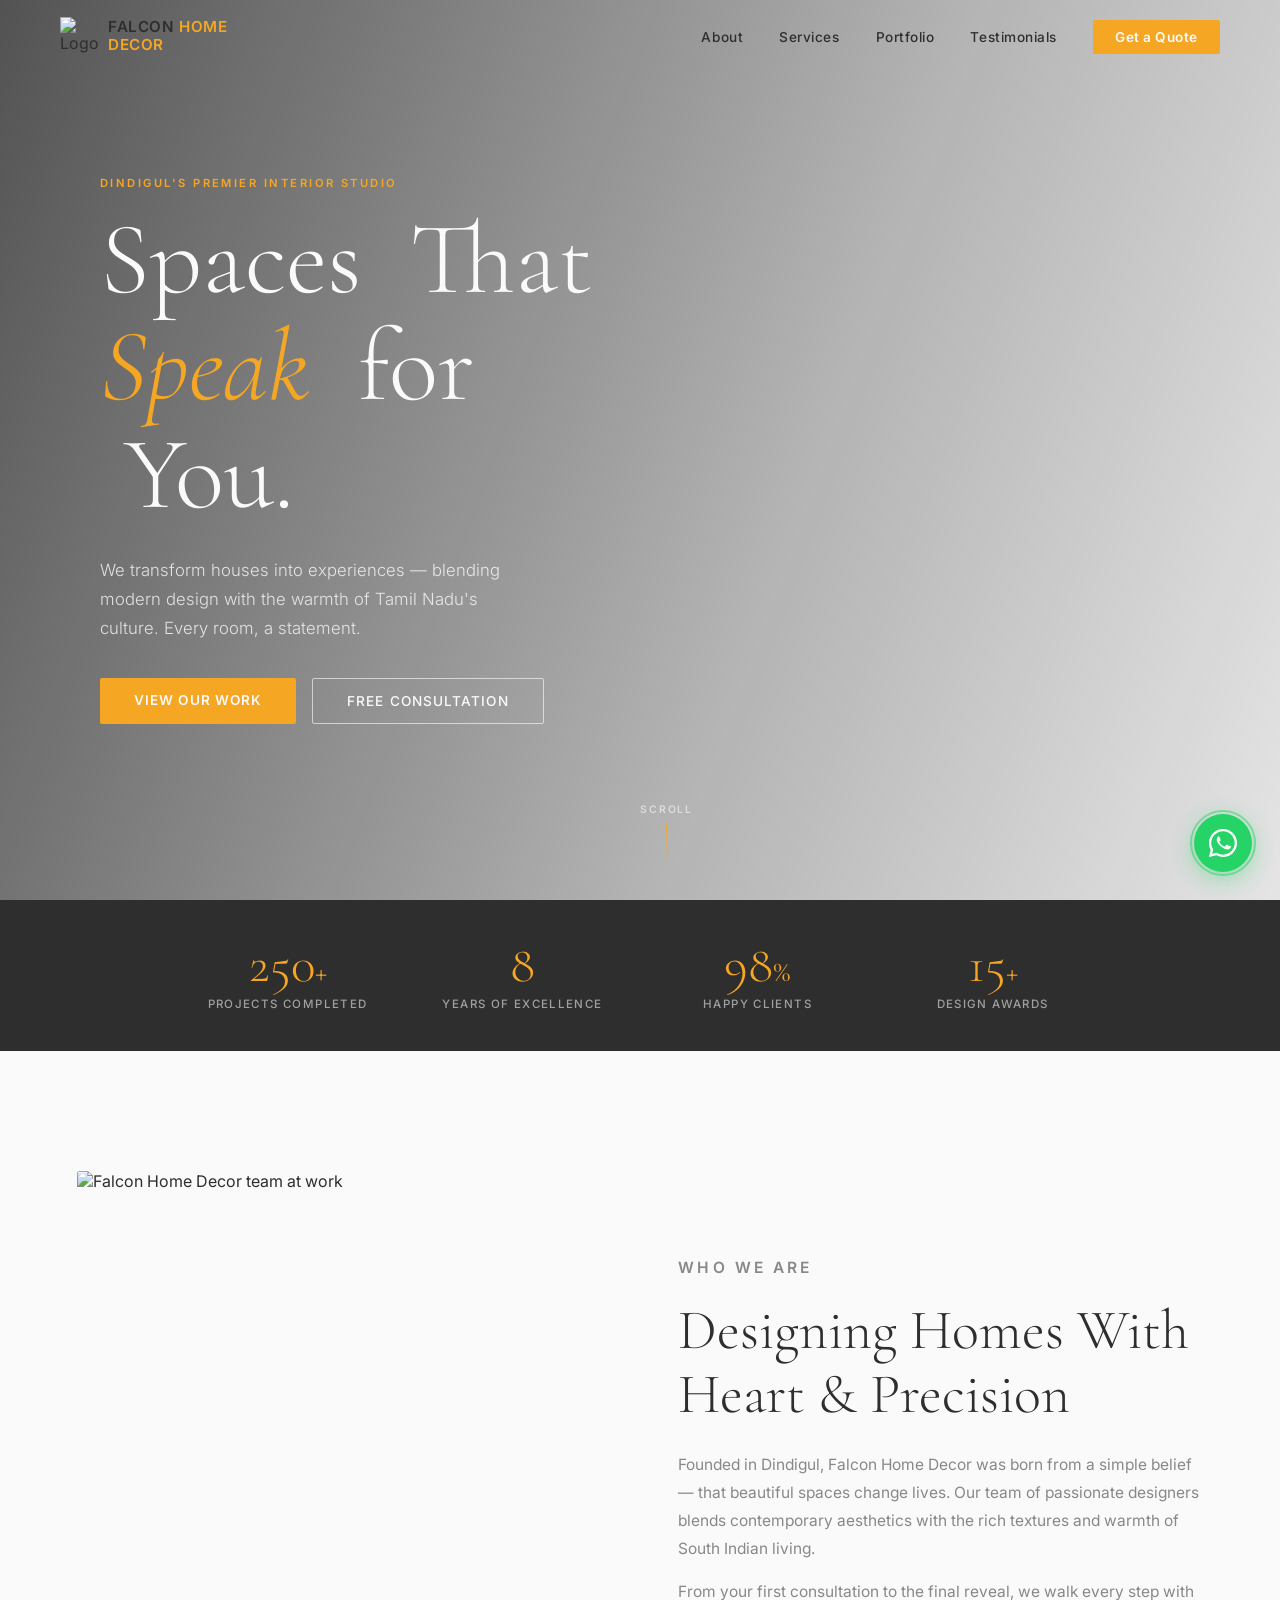
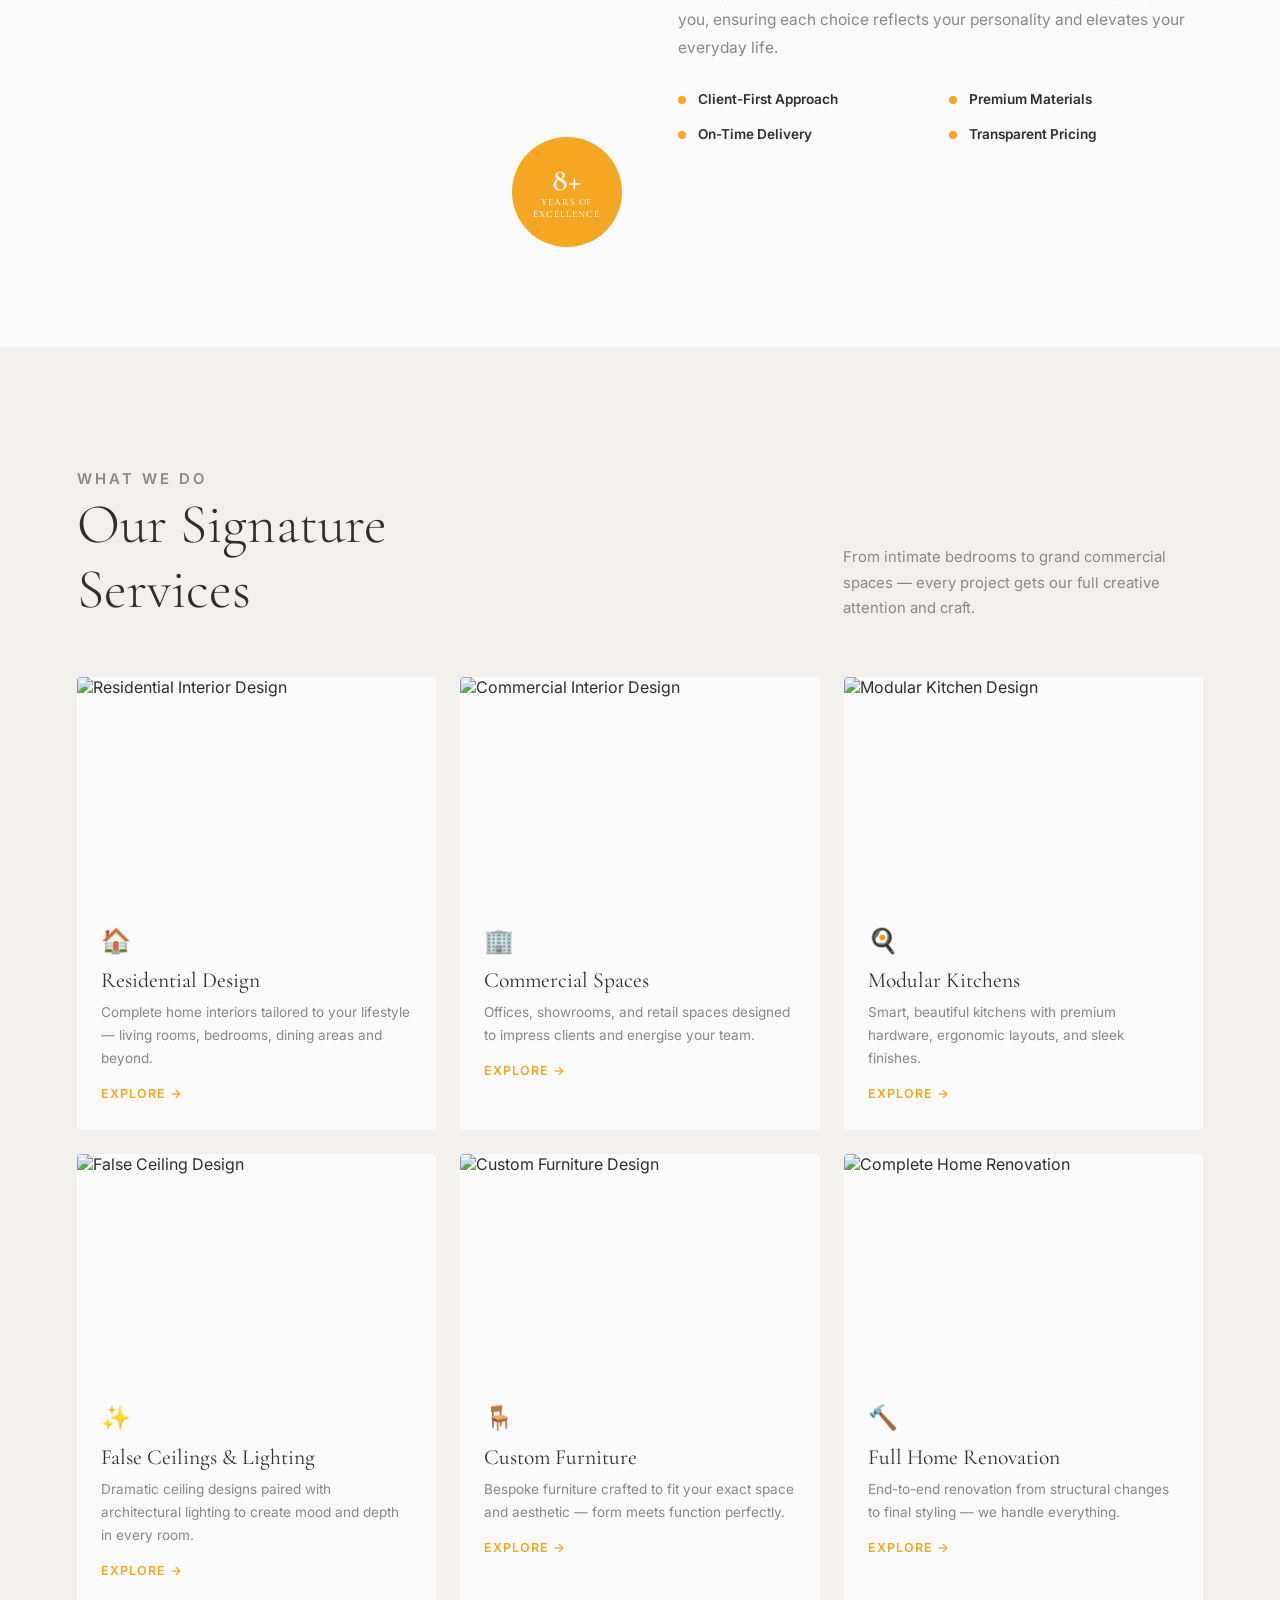
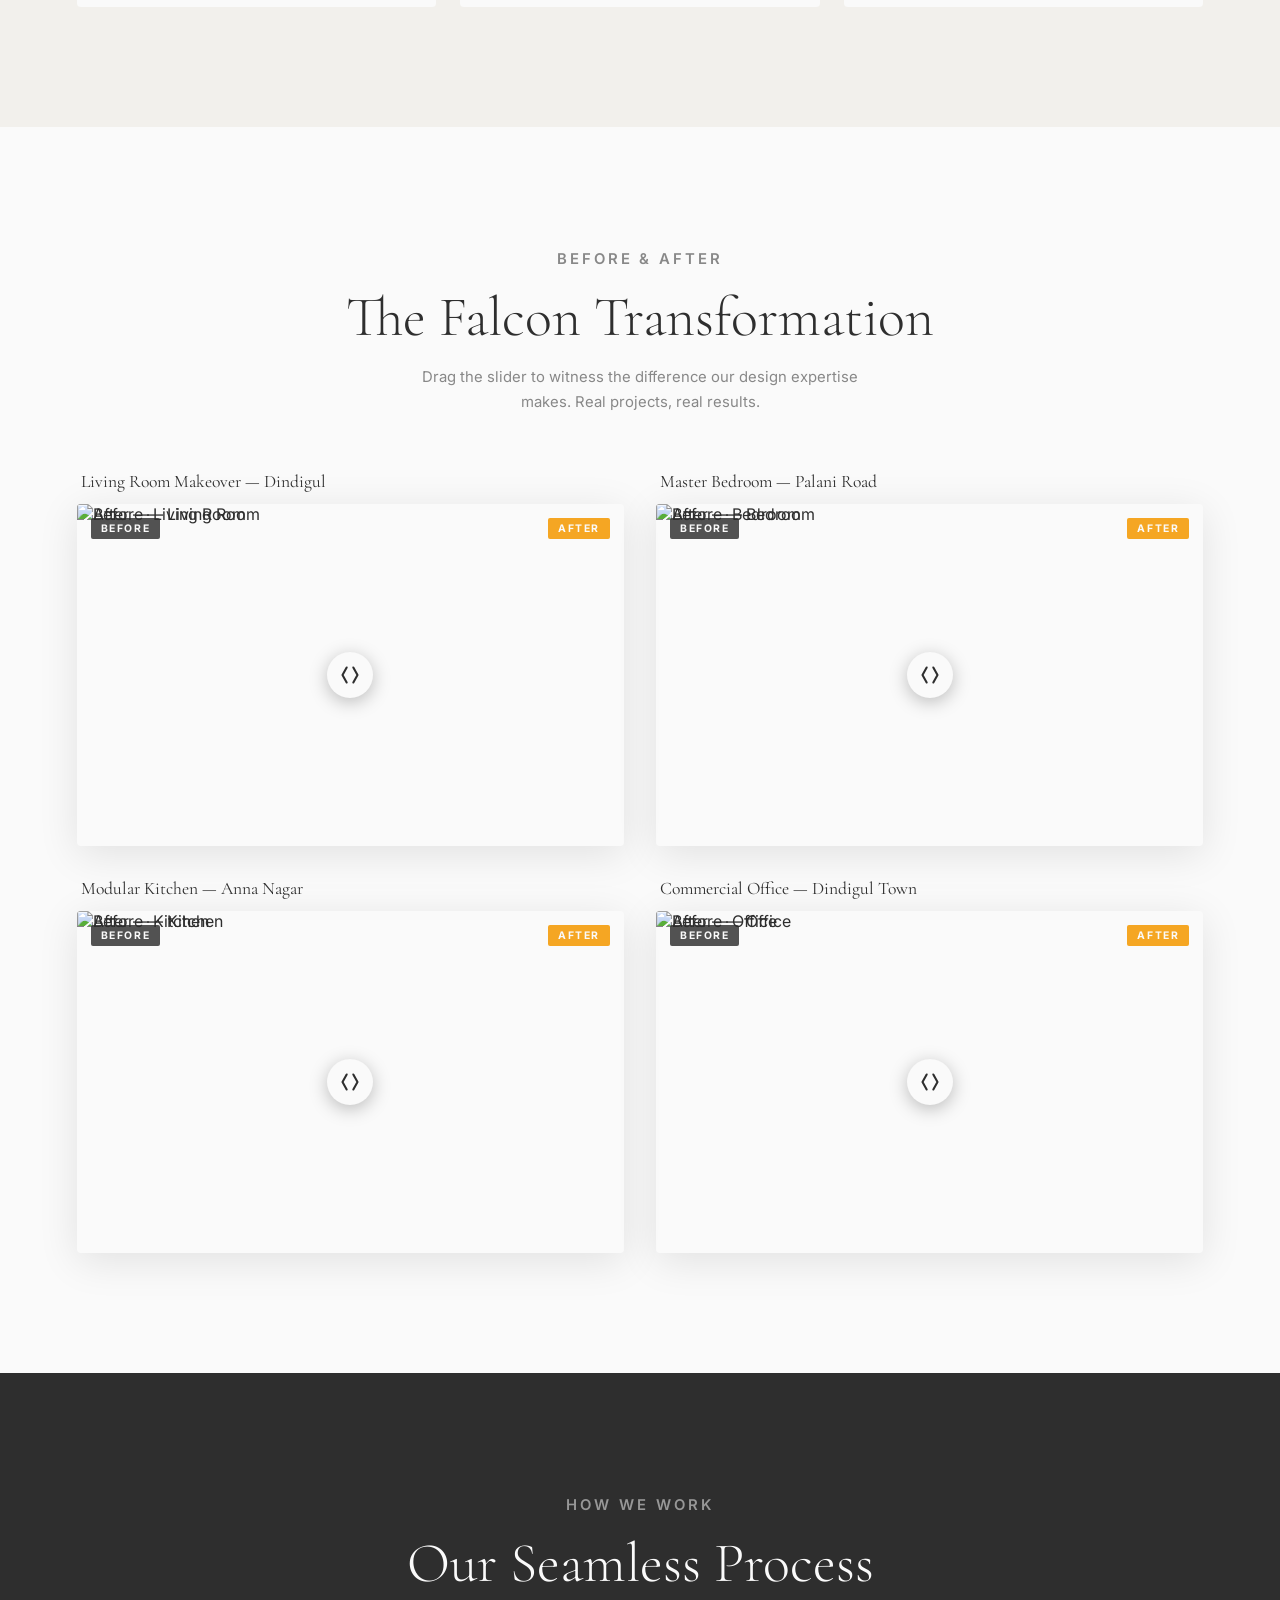
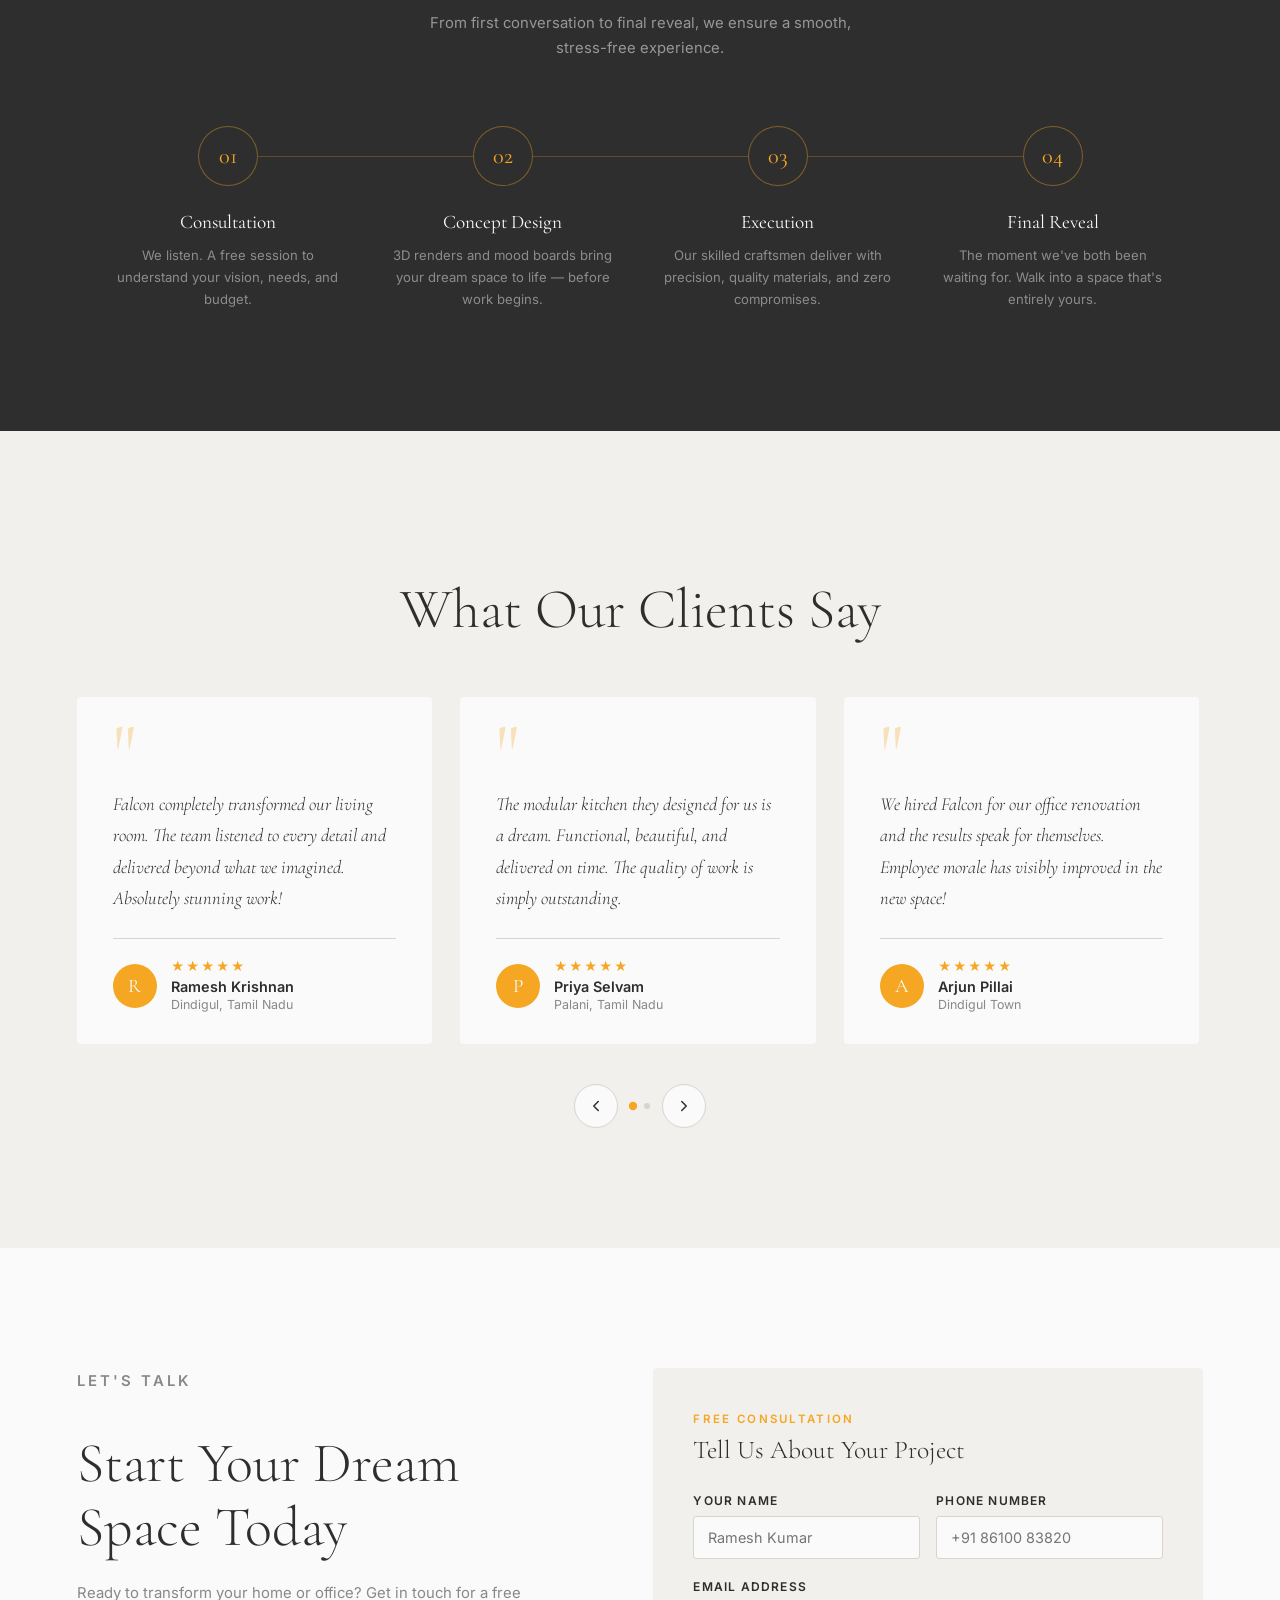
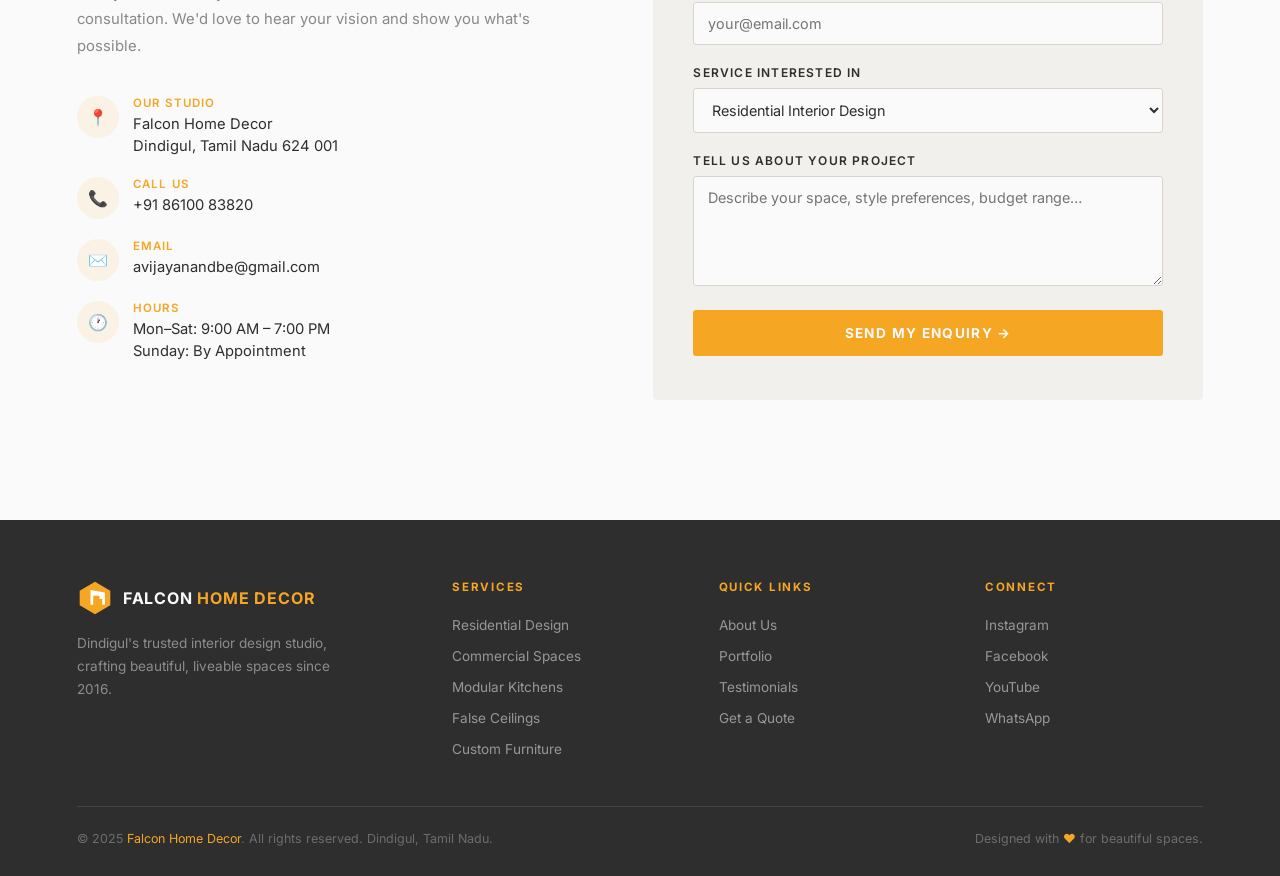
==== website/index.html @ 6881fc0a "Create index.html" ====
<!DOCTYPE html>
<html lang="en">
<head>
  <meta charset="UTF-8" />
  <meta name="viewport" content="width=device-width, initial-scale=1.0" />
  <title>Falcon Home Decor — Interior Design, Dindigul</title>
  <meta name="description" content="Falcon Home Decor — Premium modern interior design firm in Dindigul, Tamil Nadu. Residential, commercial, modular kitchens and more." />
  <link rel="preconnect" href="https://fonts.googleapis.com" />
  <link rel="preconnect" href="https://fonts.gstatic.com" crossorigin />
  <link href="https://fonts.googleapis.com/css2?family=Cormorant+Garamond:ital,wght@0,300;0,400;0,600;1,300;1,400&family=Inter:wght@300;400;500;600&display=swap" rel="stylesheet" />
  <style>
    /* ── Reset & Base ── */
    *, *::before, *::after { box-sizing: border-box; margin: 0; padding: 0; }
    :root {
      --charcoal: #2E2E2E;
      --orange: #F5A623;
      --orange-dark: #d48c10;
      --white: #FAFAFA;
      --grey-light: #F2F0EC;
      --grey-mid: #888888;
      --grey-border: #D8D4CE;
      --section-pad: clamp(60px, 10vw, 120px);
    }
    html { scroll-behavior: smooth; }
    body {
      font-family: 'Inter', sans-serif;
      background: var(--white);
      color: var(--charcoal);
      overflow-x: hidden;
    }
    img { display: block; max-width: 100%; }
    a { text-decoration: none; color: inherit; }
    button { cursor: pointer; border: none; background: none; font-family: inherit; }

    /* ── Scroll Animations ── */
    .reveal {
      opacity: 0;
      transform: translateY(36px);
      transition: opacity 0.75s ease, transform 0.75s ease;
    }
    .reveal.visible {
      opacity: 1;
      transform: none;
    }
    .reveal-left {
      opacity: 0;
      transform: translateX(-40px);
      transition: opacity 0.8s ease, transform 0.8s ease;
    }
    .reveal-left.visible { opacity: 1; transform: none; }
    .reveal-right {
      opacity: 0;
      transform: translateX(40px);
      transition: opacity 0.8s ease, transform 0.8s ease;
    }
    .reveal-right.visible { opacity: 1; transform: none; }
    .delay-1 { transition-delay: 0.1s; }
    .delay-2 { transition-delay: 0.2s; }
    .delay-3 { transition-delay: 0.3s; }
    .delay-4 { transition-delay: 0.4s; }
    .delay-5 { transition-delay: 0.5s; }

    /* ── Typography ── */
    .display {
      font-family: 'Cormorant Garamond', serif;
      font-weight: 300;
      line-height: 1.1;
      letter-spacing: -0.02em;
    }
    .eyebrow {
      font-family: 'Inter', sans-serif;
      font-size: 0.72rem;
      font-weight: 600;
      letter-spacing: 0.2em;
      text-transform: uppercase;
      color: var(--orange);
    }
    .section-title {
      font-family: 'Cormorant Garamond', serif;
      font-size: clamp(2rem, 5vw, 3.5rem);
      font-weight: 300;
      line-height: 1.15;
      color: var(--charcoal);
    }

    /* ── NAV ── */
    nav {
      position: fixed;
      top: 0; left: 0; right: 0;
      z-index: 1000;
      padding: 0 clamp(20px, 5vw, 60px);
      height: 72px;
      display: flex;
      align-items: center;
      justify-content: space-between;
      transition: background 0.4s ease, box-shadow 0.4s ease;
    }
    nav.scrolled {
      background: rgba(250, 250, 250, 0.97);
      box-shadow: 0 1px 0 var(--grey-border);
      backdrop-filter: blur(10px);
    }
    .nav-logo {
      display: flex;
      align-items: center;
      gap: 10px;
    }
    .nav-logo-icon {
      width: 38px;
      height: 38px;
    }
    .nav-logo-text {
      font-family: 'Inter', sans-serif;
      font-weight: 600;
      font-size: 0.95rem;
      letter-spacing: 0.04em;
      line-height: 1.2;
    }
    .nav-logo-text span { color: var(--orange); }
    .nav-links {
      display: flex;
      align-items: center;
      gap: 36px;
      list-style: none;
    }
    .nav-links a {
      font-size: 0.85rem;
      font-weight: 500;
      letter-spacing: 0.04em;
      color: var(--charcoal);
      transition: color 0.2s;
    }
    .nav-links a:hover { color: var(--orange); }
    .nav-cta {
      background: var(--orange);
      color: var(--white) !important;
      padding: 9px 22px;
      border-radius: 2px;
      font-weight: 600 !important;
      transition: background 0.2s !important;
    }
    .nav-cta:hover { background: var(--orange-dark) !important; color: var(--white) !important; }

    /* Hamburger */
    .hamburger {
      display: none;
      flex-direction: column;
      gap: 5px;
      padding: 6px;
    }
    .hamburger span {
      display: block;
      width: 24px;
      height: 2px;
      background: var(--charcoal);
      transition: all 0.3s;
      border-radius: 2px;
    }
    .mobile-menu {
      display: none;
      position: fixed;
      top: 72px; left: 0; right: 0;
      background: var(--white);
      padding: 20px clamp(20px, 5vw, 60px) 30px;
      border-bottom: 1px solid var(--grey-border);
      z-index: 999;
      flex-direction: column;
      gap: 20px;
      box-shadow: 0 8px 30px rgba(0,0,0,0.08);
    }
    .mobile-menu.open { display: flex; }
    .mobile-menu a {
      font-size: 1rem;
      font-weight: 500;
      color: var(--charcoal);
      padding: 8px 0;
      border-bottom: 1px solid var(--grey-border);
      transition: color 0.2s;
    }
    .mobile-menu a:last-child { border-bottom: none; }
    .mobile-menu a:hover { color: var(--orange); }

    /* ── HERO ── */
    .hero {
      position: relative;
      height: 100svh;
      min-height: 600px;
      overflow: hidden;
      display: flex;
      align-items: center;
    }
    .hero-bg {
      position: absolute;
      inset: -10%;
      background: url('https://images.unsplash.com/photo-1586023492125-27b2c045efd7?w=1600&q=85&auto=format') center/cover no-repeat;
      will-change: transform;
      animation: heroPan 20s ease-in-out infinite alternate;
    }
    @keyframes heroPan {
      from { transform: scale(1.08) translate(0, 0); }
      to   { transform: scale(1.08) translate(-2%, -2%); }
    }
    .hero-overlay {
      position: absolute;
      inset: 0;
      background: linear-gradient(110deg, rgba(46,46,46,0.82) 0%, rgba(46,46,46,0.35) 60%, rgba(46,46,46,0.1) 100%);
    }
    .hero-content {
      position: relative;
      z-index: 2;
      padding: 0 clamp(24px, 8vw, 100px);
      max-width: 780px;
    }
    .hero-eyebrow {
      font-family: 'Inter', sans-serif;
      font-size: 0.7rem;
      font-weight: 600;
      letter-spacing: 0.22em;
      text-transform: uppercase;
      color: var(--orange);
      opacity: 0;
      animation: fadeUp 0.6s 0.3s ease forwards;
    }
    .hero-headline {
      font-family: 'Cormorant Garamond', serif;
      font-weight: 300;
      font-size: clamp(3rem, 8vw, 6.5rem);
      color: var(--white);
      line-height: 1.05;
      margin: 16px 0 28px;
    }
    .hero-headline .word {
      display: inline-block;
      opacity: 0;
      transform: translateY(30px);
      animation: wordReveal 0.7s ease forwards;
    }
    @keyframes wordReveal {
      to { opacity: 1; transform: none; }
    }
    .hero-headline .accent { color: var(--orange); font-style: italic; }
    .hero-sub {
      font-size: clamp(0.9rem, 2vw, 1.05rem);
      color: rgba(255,255,255,0.78);
      font-weight: 300;
      line-height: 1.7;
      max-width: 440px;
      opacity: 0;
      animation: fadeUp 0.6s 1.4s ease forwards;
    }
    .hero-actions {
      display: flex;
      gap: 16px;
      margin-top: 36px;
      opacity: 0;
      animation: fadeUp 0.6s 1.7s ease forwards;
      flex-wrap: wrap;
    }
    @keyframes fadeUp {
      from { opacity: 0; transform: translateY(16px); }
      to   { opacity: 1; transform: none; }
    }
    .btn-primary {
      background: var(--orange);
      color: var(--white);
      padding: 14px 34px;
      font-size: 0.85rem;
      font-weight: 600;
      letter-spacing: 0.08em;
      text-transform: uppercase;
      border-radius: 2px;
      transition: background 0.25s, transform 0.2s;
      display: inline-block;
    }
    .btn-primary:hover { background: var(--orange-dark); transform: translateY(-2px); }
    .btn-outline {
      border: 1.5px solid rgba(255,255,255,0.6);
      color: var(--white);
      padding: 14px 34px;
      font-size: 0.85rem;
      font-weight: 500;
      letter-spacing: 0.08em;
      text-transform: uppercase;
      border-radius: 2px;
      transition: border-color 0.25s, background 0.25s;
      display: inline-block;
    }
    .btn-outline:hover { border-color: var(--orange); background: rgba(245,166,35,0.12); }
    .hero-scroll {
      position: absolute;
      bottom: 36px;
      left: 50%;
      transform: translateX(-50%);
      z-index: 2;
      display: flex;
      flex-direction: column;
      align-items: center;
      gap: 8px;
      opacity: 0;
      animation: fadeUp 0.6s 2.2s ease forwards;
    }
    .hero-scroll span {
      font-size: 0.65rem;
      font-weight: 600;
      letter-spacing: 0.18em;
      text-transform: uppercase;
      color: rgba(255,255,255,0.55);
    }
    .scroll-line {
      width: 1px;
      height: 40px;
      background: linear-gradient(to bottom, rgba(245,166,35,0.9), transparent);
      animation: scrollPulse 1.8s ease-in-out infinite;
    }
    @keyframes scrollPulse {
      0%,100% { transform: scaleY(1); opacity: 1; }
      50% { transform: scaleY(0.6); opacity: 0.4; }
    }

    /* ── STATS BAR ── */
    .stats-bar {
      background: var(--charcoal);
      padding: 40px clamp(20px, 5vw, 80px);
    }
    .stats-grid {
      display: grid;
      grid-template-columns: repeat(auto-fit, minmax(140px, 1fr));
      gap: 40px;
      max-width: 900px;
      margin: 0 auto;
      text-align: center;
    }
    .stat-num {
      font-family: 'Cormorant Garamond', serif;
      font-size: clamp(2.2rem, 5vw, 3.2rem);
      font-weight: 300;
      color: var(--orange);
      line-height: 1;
    }
    .stat-label {
      font-size: 0.72rem;
      font-weight: 500;
      letter-spacing: 0.12em;
      text-transform: uppercase;
      color: rgba(255,255,255,0.55);
      margin-top: 6px;
    }

    /* ── ABOUT ── */
    .about {
      padding: var(--section-pad) clamp(20px, 6vw, 80px);
      background: var(--white);
    }
    .about-inner {
      max-width: 1200px;
      margin: 0 auto;
      display: grid;
      grid-template-columns: 1fr 1fr;
      gap: clamp(40px, 6vw, 100px);
      align-items: center;
    }
    .about-image-wrap {
      position: relative;
    }
    .about-img {
      width: 100%;
      aspect-ratio: 4/5;
      object-fit: cover;
      border-radius: 3px;
    }
    .about-badge {
      position: absolute;
      bottom: -20px;
      right: -20px;
      width: 110px;
      height: 110px;
      background: var(--orange);
      border-radius: 50%;
      display: flex;
      flex-direction: column;
      align-items: center;
      justify-content: center;
      color: var(--white);
      font-family: 'Cormorant Garamond', serif;
    }
    .about-badge-num { font-size: 2rem; font-weight: 600; line-height: 1; }
    .about-badge-text { font-size: 0.6rem; font-weight: 600; letter-spacing: 0.1em; text-transform: uppercase; text-align: center; line-height: 1.3; }
    .about-text { }
    .about-text .section-title { margin: 12px 0 24px; }
    .about-text p {
      font-size: 0.97rem;
      line-height: 1.8;
      color: var(--grey-mid);
      margin-bottom: 16px;
    }
    .about-pillars {
      display: grid;
      grid-template-columns: 1fr 1fr;
      gap: 16px;
      margin-top: 28px;
    }
    .pillar {
      display: flex;
      gap: 12px;
      align-items: flex-start;
    }
    .pillar-dot {
      width: 8px;
      height: 8px;
      border-radius: 50%;
      background: var(--orange);
      flex-shrink: 0;
      margin-top: 6px;
    }
    .pillar-label {
      font-size: 0.85rem;
      font-weight: 600;
      color: var(--charcoal);
      line-height: 1.4;
    }

    /* ── SERVICES ── */
    .services {
      padding: var(--section-pad) clamp(20px, 6vw, 80px);
      background: var(--grey-light);
    }
    .services-header {
      max-width: 1200px;
      margin: 0 auto 56px;
      display: flex;
      align-items: flex-end;
      justify-content: space-between;
      gap: 20px;
      flex-wrap: wrap;
    }
    .services-header .section-title { max-width: 400px; }
    .services-header p {
      font-size: 0.93rem;
      color: var(--grey-mid);
      line-height: 1.7;
      max-width: 360px;
    }
    .services-grid {
      max-width: 1200px;
      margin: 0 auto;
      display: grid;
      grid-template-columns: repeat(auto-fit, minmax(280px, 1fr));
      gap: 24px;
    }
    .service-card {
      background: var(--white);
      border-radius: 4px;
      overflow: hidden;
      transition: transform 0.3s ease, box-shadow 0.3s ease;
      position: relative;
    }
    .service-card:hover { transform: translateY(-6px); box-shadow: 0 20px 60px rgba(0,0,0,0.1); }
    .service-card-img {
      width: 100%;
      aspect-ratio: 16/10;
      object-fit: cover;
      transition: transform 0.5s ease;
    }
    .service-card:hover .service-card-img { transform: scale(1.04); }
    .service-card-img-wrap { overflow: hidden; }
    .service-card-body { padding: 24px 24px 28px; }
    .service-icon {
      font-size: 1.5rem;
      margin-bottom: 12px;
    }
    .service-card-title {
      font-family: 'Cormorant Garamond', serif;
      font-size: 1.35rem;
      font-weight: 400;
      margin-bottom: 8px;
      color: var(--charcoal);
    }
    .service-card-desc {
      font-size: 0.85rem;
      line-height: 1.7;
      color: var(--grey-mid);
    }
    .service-arrow {
      display: inline-flex;
      align-items: center;
      gap: 6px;
      margin-top: 16px;
      font-size: 0.78rem;
      font-weight: 600;
      letter-spacing: 0.08em;
      text-transform: uppercase;
      color: var(--orange);
      transition: gap 0.2s;
    }
    .service-card:hover .service-arrow { gap: 10px; }

    /* ── BEFORE/AFTER SLIDER ── */
    .portfolio {
      padding: var(--section-pad) clamp(20px, 6vw, 80px);
      background: var(--white);
    }
    .portfolio-header {
      max-width: 1200px;
      margin: 0 auto 56px;
      text-align: center;
    }
    .portfolio-header .section-title { margin: 12px auto 16px; }
    .portfolio-header p { font-size: 0.93rem; color: var(--grey-mid); max-width: 480px; margin: 0 auto; line-height: 1.7; }
    .sliders-grid {
      max-width: 1200px;
      margin: 0 auto;
      display: grid;
      grid-template-columns: repeat(auto-fit, minmax(500px, 1fr));
      gap: 32px;
    }
    .ba-wrap {
      border-radius: 4px;
      overflow: hidden;
      box-shadow: 0 8px 40px rgba(0,0,0,0.1);
    }
    .ba-label {
      font-family: 'Cormorant Garamond', serif;
      font-size: 1.1rem;
      font-weight: 400;
      color: var(--charcoal);
      margin-bottom: 12px;
      padding: 0 4px;
    }
    .ba-slider {
      position: relative;
      width: 100%;
      aspect-ratio: 16/10;
      overflow: hidden;
      cursor: col-resize;
      user-select: none;
      -webkit-user-select: none;
    }
    .ba-after, .ba-before {
      position: absolute;
      inset: 0;
    }
    .ba-after img, .ba-before img {
      width: 100%;
      height: 100%;
      object-fit: cover;
    }
    .ba-before {
      clip-path: inset(0 50% 0 0);
    }
    .ba-divider {
      position: absolute;
      top: 0; bottom: 0;
      left: 50%;
      width: 3px;
      background: var(--white);
      transform: translateX(-50%);
      pointer-events: none;
      z-index: 3;
    }
    .ba-handle {
      position: absolute;
      top: 50%;
      left: 50%;
      transform: translate(-50%, -50%);
      width: 46px;
      height: 46px;
      background: var(--white);
      border-radius: 50%;
      z-index: 4;
      display: flex;
      align-items: center;
      justify-content: center;
      box-shadow: 0 4px 18px rgba(0,0,0,0.25);
      pointer-events: none;
    }
    .ba-handle svg { color: var(--charcoal); }
    .ba-tag {
      position: absolute;
      top: 14px;
      font-size: 0.65rem;
      font-weight: 700;
      letter-spacing: 0.15em;
      text-transform: uppercase;
      padding: 4px 10px;
      border-radius: 2px;
      z-index: 5;
    }
    .ba-tag-before { left: 14px; background: rgba(46,46,46,0.82); color: var(--white); }
    .ba-tag-after  { right: 14px; background: var(--orange); color: var(--white); }

    /* ── PROCESS ── */
    .process {
      padding: var(--section-pad) clamp(20px, 6vw, 80px);
      background: var(--charcoal);
    }
    .process-header {
      max-width: 1200px;
      margin: 0 auto 64px;
      text-align: center;
    }
    .process-header .section-title { color: var(--white); margin: 12px 0 16px; }
    .process-header p { color: rgba(255,255,255,0.5); font-size: 0.93rem; max-width: 440px; margin: 0 auto; line-height: 1.7; }
    .process-steps {
      max-width: 1100px;
      margin: 0 auto;
      display: grid;
      grid-template-columns: repeat(auto-fit, minmax(220px, 1fr));
      gap: 0;
      position: relative;
    }
    .process-steps::before {
      content: '';
      position: absolute;
      top: 30px;
      left: calc(12.5% + 20px);
      right: calc(12.5% + 20px);
      height: 1px;
      background: rgba(245,166,35,0.25);
    }
    .process-step {
      text-align: center;
      padding: 0 20px 0;
      position: relative;
    }
    .step-num {
      width: 60px;
      height: 60px;
      border-radius: 50%;
      border: 1.5px solid rgba(245,166,35,0.4);
      display: flex;
      align-items: center;
      justify-content: center;
      margin: 0 auto 24px;
      font-family: 'Cormorant Garamond', serif;
      font-size: 1.4rem;
      color: var(--orange);
      background: var(--charcoal);
      position: relative;
      z-index: 1;
      transition: background 0.3s, border-color 0.3s;
    }
    .process-step:hover .step-num { background: var(--orange); color: var(--white); border-color: var(--orange); }
    .step-title {
      font-family: 'Cormorant Garamond', serif;
      font-size: 1.2rem;
      color: var(--white);
      margin-bottom: 10px;
    }
    .step-desc {
      font-size: 0.82rem;
      line-height: 1.7;
      color: rgba(255,255,255,0.45);
    }

    /* ── TESTIMONIALS ── */
    .testimonials {
      padding: var(--section-pad) clamp(20px, 6vw, 80px);
      background: var(--grey-light);
    }
    .testimonials-header {
      max-width: 1200px;
      margin: 0 auto 56px;
      text-align: center;
    }
    .testimonials-header .section-title { margin: 12px 0 0; }
    .testimonials-track-wrap {
      max-width: 1200px;
      margin: 0 auto;
      overflow: hidden;
      position: relative;
    }
    .testimonials-track {
      display: flex;
      gap: 28px;
      transition: transform 0.5s cubic-bezier(0.4,0,0.2,1);
    }
    .testimonial-card {
      background: var(--white);
      border-radius: 4px;
      padding: 36px 36px 32px;
      flex: 0 0 calc(33.333% - 20px);
      min-width: 280px;
      position: relative;
    }
    .quote-mark {
      font-family: 'Cormorant Garamond', serif;
      font-size: 5rem;
      line-height: 0.5;
      color: var(--orange);
      opacity: 0.3;
      margin-bottom: 16px;
      display: block;
    }
    .testimonial-text {
      font-family: 'Cormorant Garamond', serif;
      font-size: 1.15rem;
      font-weight: 300;
      line-height: 1.7;
      color: var(--charcoal);
      font-style: italic;
      margin-bottom: 24px;
    }
    .testimonial-author {
      display: flex;
      align-items: center;
      gap: 14px;
      border-top: 1px solid var(--grey-border);
      padding-top: 20px;
    }
    .author-avatar {
      width: 44px;
      height: 44px;
      border-radius: 50%;
      background: var(--orange);
      display: flex;
      align-items: center;
      justify-content: center;
      font-family: 'Cormorant Garamond', serif;
      font-size: 1.2rem;
      color: var(--white);
      flex-shrink: 0;
    }
    .author-name { font-size: 0.9rem; font-weight: 600; color: var(--charcoal); }
    .author-loc { font-size: 0.78rem; color: var(--grey-mid); margin-top: 2px; }
    .stars { color: var(--orange); font-size: 0.8rem; letter-spacing: 2px; margin-bottom: 4px; }
    .testimonial-controls {
      display: flex;
      align-items: center;
      justify-content: center;
      gap: 12px;
      margin-top: 40px;
    }
    .t-btn {
      width: 44px;
      height: 44px;
      border-radius: 50%;
      border: 1.5px solid var(--grey-border);
      display: flex;
      align-items: center;
      justify-content: center;
      cursor: pointer;
      background: var(--white);
      transition: border-color 0.2s, background 0.2s;
      color: var(--charcoal);
    }
    .t-btn:hover { border-color: var(--orange); background: var(--orange); color: var(--white); }
    .t-dots { display: flex; gap: 8px; }
    .t-dot {
      width: 6px; height: 6px;
      border-radius: 50%;
      background: var(--grey-border);
      cursor: pointer;
      transition: background 0.2s, transform 0.2s;
    }
    .t-dot.active { background: var(--orange); transform: scale(1.4); }

    /* ── CONTACT ── */
    .contact {
      padding: var(--section-pad) clamp(20px, 6vw, 80px);
      background: var(--white);
    }
    .contact-inner {
      max-width: 1200px;
      margin: 0 auto;
      display: grid;
      grid-template-columns: 1fr 1.1fr;
      gap: clamp(40px, 6vw, 100px);
      align-items: start;
    }
    .contact-info { }
    .contact-info .section-title { margin: 12px 0 20px; }
    .contact-info p { font-size: 0.93rem; line-height: 1.8; color: var(--grey-mid); margin-bottom: 36px; }
    .contact-details { display: flex; flex-direction: column; gap: 20px; }
    .contact-item {
      display: flex;
      gap: 14px;
      align-items: flex-start;
    }
    .contact-icon {
      width: 42px;
      height: 42px;
      background: rgba(245,166,35,0.1);
      border-radius: 50%;
      display: flex;
      align-items: center;
      justify-content: center;
      flex-shrink: 0;
      font-size: 1rem;
    }
    .contact-item-text { }
    .contact-item-label { font-size: 0.72rem; font-weight: 600; letter-spacing: 0.1em; text-transform: uppercase; color: var(--orange); margin-bottom: 3px; }
    .contact-item-val { font-size: 0.92rem; color: var(--charcoal); line-height: 1.5; }
    .contact-form {
      background: var(--grey-light);
      padding: 44px 40px;
      border-radius: 4px;
    }
    .form-row {
      display: grid;
      grid-template-columns: 1fr 1fr;
      gap: 16px;
    }
    .form-group {
      margin-bottom: 20px;
    }
    .form-group label {
      display: block;
      font-size: 0.75rem;
      font-weight: 600;
      letter-spacing: 0.1em;
      text-transform: uppercase;
      color: var(--charcoal);
      margin-bottom: 8px;
    }
    .form-group input,
    .form-group select,
    .form-group textarea {
      width: 100%;
      background: var(--white);
      border: 1.5px solid var(--grey-border);
      border-radius: 3px;
      padding: 12px 14px;
      font-family: 'Inter', sans-serif;
      font-size: 0.9rem;
      color: var(--charcoal);
      transition: border-color 0.2s;
      outline: none;
    }
    .form-group input:focus,
    .form-group select:focus,
    .form-group textarea:focus { border-color: var(--orange); }
    .form-group textarea { resize: vertical; min-height: 110px; }
    .form-submit {
      width: 100%;
      background: var(--orange);
      color: var(--white);
      padding: 15px;
      font-size: 0.85rem;
      font-weight: 700;
      letter-spacing: 0.1em;
      text-transform: uppercase;
      border-radius: 3px;
      transition: background 0.25s, transform 0.2s;
      border: none;
      cursor: pointer;
    }
    .form-submit:hover { background: var(--orange-dark); transform: translateY(-2px); }

    /* ── FOOTER ── */
    footer {
      background: var(--charcoal);
      padding: 60px clamp(20px, 6vw, 80px) 30px;
    }
    .footer-top {
      max-width: 1200px;
      margin: 0 auto;
      display: grid;
      grid-template-columns: 1.5fr 1fr 1fr 1fr;
      gap: 48px;
      padding-bottom: 48px;
      border-bottom: 1px solid rgba(255,255,255,0.1);
    }
    .footer-brand { }
    .footer-logo {
      display: flex;
      align-items: center;
      gap: 10px;
      margin-bottom: 16px;
    }
    .footer-logo-text {
      font-family: 'Inter', sans-serif;
      font-weight: 700;
      font-size: 1rem;
      letter-spacing: 0.05em;
      color: var(--white);
      line-height: 1.2;
    }
    .footer-logo-text span { color: var(--orange); }
    .footer-brand p {
      font-size: 0.85rem;
      line-height: 1.7;
      color: rgba(255,255,255,0.45);
      max-width: 260px;
    }
    .footer-col-title {
      font-size: 0.72rem;
      font-weight: 700;
      letter-spacing: 0.15em;
      text-transform: uppercase;
      color: var(--orange);
      margin-bottom: 20px;
    }
    .footer-col ul { list-style: none; display: flex; flex-direction: column; gap: 11px; }
    .footer-col ul a {
      font-size: 0.85rem;
      color: rgba(255,255,255,0.5);
      transition: color 0.2s;
    }
    .footer-col ul a:hover { color: var(--white); }
    .footer-bottom {
      max-width: 1200px;
      margin: 24px auto 0;
      display: flex;
      align-items: center;
      justify-content: space-between;
      flex-wrap: wrap;
      gap: 12px;
    }
    .footer-bottom p { font-size: 0.78rem; color: rgba(255,255,255,0.3); }
    .footer-bottom span { color: var(--orange); }

    /* ── WHATSAPP FAB ── */
    .whatsapp-fab {
      position: fixed;
      bottom: 28px;
      right: 28px;
      z-index: 900;
      width: 58px;
      height: 58px;
      background: #25D366;
      border-radius: 50%;
      display: flex;
      align-items: center;
      justify-content: center;
      box-shadow: 0 6px 24px rgba(37,211,102,0.45);
      transition: transform 0.25s, box-shadow 0.25s;
      text-decoration: none;
    }
    .whatsapp-fab:hover { transform: scale(1.1) translateY(-3px); box-shadow: 0 12px 32px rgba(37,211,102,0.55); }
    .whatsapp-fab svg { width: 30px; height: 30px; fill: white; }
    .whatsapp-pulse {
      position: absolute;
      inset: -4px;
      border-radius: 50%;
      border: 2px solid rgba(37,211,102,0.5);
      animation: waPulse 2.5s ease-out infinite;
    }
    @keyframes waPulse {
      0%   { transform: scale(1); opacity: 1; }
      100% { transform: scale(1.6); opacity: 0; }
    }

    /* ── RESPONSIVE ── */
    @media (max-width: 900px) {
      .about-inner { grid-template-columns: 1fr; }
      .about-image-wrap { max-width: 500px; }
      .about-badge { bottom: -15px; right: -10px; width: 90px; height: 90px; }
      .about-badge-num { font-size: 1.5rem; }
      .contact-inner { grid-template-columns: 1fr; }
      .footer-top { grid-template-columns: 1fr 1fr; }
      .sliders-grid { grid-template-columns: 1fr; }
      .process-steps::before { display: none; }
    }
    @media (max-width: 700px) {
      .nav-links { display: none; }
      .hamburger { display: flex; }
      .testimonial-card { flex: 0 0 85vw; }
      .form-row { grid-template-columns: 1fr; }
      .contact-form { padding: 28px 20px; }
      .footer-top { grid-template-columns: 1fr; gap: 32px; }
      .services-header { flex-direction: column; }
    }
    @media (max-width: 480px) {
      .sliders-grid { grid-template-columns: 1fr; }
    }
    @media (prefers-reduced-motion: reduce) {
      *, *::before, *::after { animation-duration: 0.01ms !important; transition-duration: 0.01ms !important; }
    }
  </style>
</head>
<body>

<!-- ── NAV ── -->
<nav id="mainNav">
  <div class="nav-logo">
    <!--
    <svg class="nav-logo-icon" viewBox="0 0 80 80" fill="none" xmlns="http://www.w3.org/2000/svg">
      <path d="M40 4 L74 24 L74 56 L40 76 L6 56 L6 24 Z" fill="#2E2E2E"/>
      <path d="M30 22 L30 55 L36 55 L36 35 L50 35 L50 42 L56 42 L56 55 L62 55 L62 28 Z" fill="white"/>
      <line x1="44" y1="40" x2="44" y2="55" stroke="#2E2E2E" stroke-width="2"/>
      <rect x="51" y="44" width="6" height="2" rx="1" fill="#2E2E2E"/>
      <rect x="51" y="49" width="4" height="1.5" rx="0.75" fill="#2E2E2E"/>
    </svg> 
    -->
    <img src="logo.png" alt="Logo" class="nav-logo-icon">
    <div class="nav-logo-text">FALCON <span>HOME<br/>DECOR</span></div>
  </div>
  <ul class="nav-links">
    <li><a href="#about">About</a></li>
    <li><a href="#services">Services</a></li>
    <li><a href="#portfolio">Portfolio</a></li>
    <li><a href="#testimonials">Testimonials</a></li>
    <li><a href="#contact" class="nav-cta">Get a Quote</a></li>
  </ul>
  <button class="hamburger" id="hamburger" aria-label="Menu">
    <span></span><span></span><span></span>
  </button>
</nav>
<div class="mobile-menu" id="mobileMenu">
  <a href="#about" onclick="closeMobile()">About</a>
  <a href="#services" onclick="closeMobile()">Services</a>
  <a href="#portfolio" onclick="closeMobile()">Portfolio</a>
  <a href="#testimonials" onclick="closeMobile()">Testimonials</a>
  <a href="#contact" onclick="closeMobile()">Get a Quote →</a>
</div>

<!-- ── HERO ── -->
<section class="hero">
  <div class="hero-bg" id="heroBg"></div>
  <div class="hero-overlay"></div>
  <div class="hero-content">
    <p class="hero-eyebrow">Dindigul's Premier Interior Studio</p>
    <h1 class="hero-headline">
      <span class="word" style="animation-delay:0.5s">Spaces</span>
      <span class="word" style="animation-delay:0.72s">&nbsp;That</span><br/>
      <span class="word accent" style="animation-delay:0.94s">Speak</span>
      <span class="word" style="animation-delay:1.16s">&nbsp;for</span>
      <span class="word" style="animation-delay:1.38s">&nbsp;You.</span>
    </h1>
    <p class="hero-sub">We transform houses into experiences — blending modern design with the warmth of Tamil Nadu's culture. Every room, a statement.</p>
    <div class="hero-actions">
      <a href="#portfolio" class="btn-primary">View Our Work</a>
      <a href="#contact" class="btn-outline">Free Consultation</a>
    </div>
  </div>
  <div class="hero-scroll">
    <span>Scroll</span>
    <div class="scroll-line"></div>
  </div>
</section>

<!-- ── STATS ── -->
<section class="stats-bar">
  <div class="stats-grid">
    <div class="reveal delay-1">
      <div class="stat-num">250<span style="color:var(--orange);font-size:0.6em">+</span></div>
      <div class="stat-label">Projects Completed</div>
    </div>
    <div class="reveal delay-2">
      <div class="stat-num">8</div>
      <div class="stat-label">Years of Excellence</div>
    </div>
    <div class="reveal delay-3">
      <div class="stat-num">98<span style="color:var(--orange);font-size:0.6em">%</span></div>
      <div class="stat-label">Happy Clients</div>
    </div>
    <div class="reveal delay-4">
      <div class="stat-num">15<span style="color:var(--orange);font-size:0.6em">+</span></div>
      <div class="stat-label">Design Awards</div>
    </div>
  </div>
</section>

<!-- ── ABOUT ── -->
<section class="about" id="about">
  <div class="about-inner">
    <div class="about-image-wrap reveal-left">
      <img class="about-img" src="https://images.unsplash.com/photo-1618221195710-dd6b41faaea6?w=800&q=85&auto=format" alt="Falcon Home Decor team at work" loading="lazy" />
      <div class="about-badge">
        <span class="about-badge-num">8+</span>
        <span class="about-badge-text">Years of Excellence</span>
      </div>
    </div>
    <div class="about-text reveal-right">
      <p class="eyebrow">Who We Are</p>
      <h2 class="section-title">Designing Homes With Heart &amp; Precision</h2>
      <p>Founded in Dindigul, Falcon Home Decor was born from a simple belief — that beautiful spaces change lives. Our team of passionate designers blends contemporary aesthetics with the rich textures and warmth of South Indian living.</p>
      <p>From your first consultation to the final reveal, we walk every step with you, ensuring each choice reflects your personality and elevates your everyday life.</p>
      <div class="about-pillars">
        <div class="pillar">
          <div class="pillar-dot"></div>
          <div class="pillar-label">Client-First Approach</div>
        </div>
        <div class="pillar">
          <div class="pillar-dot"></div>
          <div class="pillar-label">Premium Materials</div>
        </div>
        <div class="pillar">
          <div class="pillar-dot"></div>
          <div class="pillar-label">On-Time Delivery</div>
        </div>
        <div class="pillar">
          <div class="pillar-dot"></div>
          <div class="pillar-label">Transparent Pricing</div>
        </div>
      </div>
    </div>
  </div>
</section>

<!-- ── SERVICES ── -->
<section class="services" id="services">
  <div class="services-header">
    <div class="reveal">
      <p class="eyebrow">What We Do</p>
      <h2 class="section-title">Our Signature Services</h2>
    </div>
    <p class="reveal delay-2">From intimate bedrooms to grand commercial spaces — every project gets our full creative attention and craft.</p>
  </div>
  <div class="services-grid">
    <div class="service-card reveal delay-1">
      <div class="service-card-img-wrap">
        <img class="service-card-img" src="https://images.unsplash.com/photo-1616137466211-f939a420be84?w=700&q=80&auto=format" alt="Residential Interior Design" loading="lazy" />
      </div>
      <div class="service-card-body">
        <div class="service-icon">🏠</div>
        <div class="service-card-title">Residential Design</div>
        <p class="service-card-desc">Complete home interiors tailored to your lifestyle — living rooms, bedrooms, dining areas and beyond.</p>
        <span class="service-arrow">Explore →</span>
      </div>
    </div>
    <div class="service-card reveal delay-2">
      <div class="service-card-img-wrap">
        <img class="service-card-img" src="https://images.unsplash.com/photo-1497366216548-37526070297c?w=700&q=80&auto=format" alt="Commercial Interior Design" loading="lazy" />
      </div>
      <div class="service-card-body">
        <div class="service-icon">🏢</div>
        <div class="service-card-title">Commercial Spaces</div>
        <p class="service-card-desc">Offices, showrooms, and retail spaces designed to impress clients and energise your team.</p>
        <span class="service-arrow">Explore →</span>
      </div>
    </div>
    <div class="service-card reveal delay-3">
      <div class="service-card-img-wrap">
        <img class="service-card-img" src="https://images.unsplash.com/photo-1556909114-f6e7ad7d3136?w=700&q=80&auto=format" alt="Modular Kitchen Design" loading="lazy" />
      </div>
      <div class="service-card-body">
        <div class="service-icon">🍳</div>
        <div class="service-card-title">Modular Kitchens</div>
        <p class="service-card-desc">Smart, beautiful kitchens with premium hardware, ergonomic layouts, and sleek finishes.</p>
        <span class="service-arrow">Explore →</span>
      </div>
    </div>
    <div class="service-card reveal delay-1">
      <div class="service-card-img-wrap">
        <img class="service-card-img" src="https://images.unsplash.com/photo-1631679706909-1844bbd07221?w=700&q=80&auto=format" alt="False Ceiling Design" loading="lazy" />
      </div>
      <div class="service-card-body">
        <div class="service-icon">✨</div>
        <div class="service-card-title">False Ceilings &amp; Lighting</div>
        <p class="service-card-desc">Dramatic ceiling designs paired with architectural lighting to create mood and depth in every room.</p>
        <span class="service-arrow">Explore →</span>
      </div>
    </div>
    <div class="service-card reveal delay-2">
      <div class="service-card-img-wrap">
        <img class="service-card-img" src="https://images.unsplash.com/photo-1555041469-a586c61ea9bc?w=700&q=80&auto=format" alt="Custom Furniture Design" loading="lazy" />
      </div>
      <div class="service-card-body">
        <div class="service-icon">🪑</div>
        <div class="service-card-title">Custom Furniture</div>
        <p class="service-card-desc">Bespoke furniture crafted to fit your exact space and aesthetic — form meets function perfectly.</p>
        <span class="service-arrow">Explore →</span>
      </div>
    </div>
    <div class="service-card reveal delay-3">
      <div class="service-card-img-wrap">
        <img class="service-card-img" src="https://images.unsplash.com/photo-1560448204-603b3fc33ddc?w=700&q=80&auto=format" alt="Complete Home Renovation" loading="lazy" />
      </div>
      <div class="service-card-body">
        <div class="service-icon">🔨</div>
        <div class="service-card-title">Full Home Renovation</div>
        <p class="service-card-desc">End-to-end renovation from structural changes to final styling — we handle everything.</p>
        <span class="service-arrow">Explore →</span>
      </div>
    </div>
  </div>
</section>

<!-- ── BEFORE / AFTER PORTFOLIO ── -->
<section class="portfolio" id="portfolio">
  <div class="portfolio-header">
    <p class="eyebrow reveal">Before &amp; After</p>
    <h2 class="section-title reveal delay-1">The Falcon Transformation</h2>
    <p class="reveal delay-2">Drag the slider to witness the difference our design expertise makes. Real projects, real results.</p>
  </div>
  <div class="sliders-grid">

    <!-- Slider 1 -->
    <div class="reveal delay-1">
      <p class="ba-label">Living Room Makeover — Dindigul</p>
      <div class="ba-wrap">
        <div class="ba-slider" id="slider1" data-pct="50">
          <div class="ba-after">
            <img src="https://images.unsplash.com/photo-1586023492125-27b2c045efd7?w=900&q=85&auto=format" alt="After — Living Room" loading="lazy" />
          </div>
          <div class="ba-before" id="sliderBefore1">
            <img src="https://images.unsplash.com/photo-1560185007-c5ca9d2c014d?w=900&q=85&auto=format" alt="Before — Living Room" loading="lazy" />
          </div>
          <div class="ba-divider" id="sliderDivider1"></div>
          <div class="ba-handle" id="sliderHandle1">
            <svg width="20" height="20" viewBox="0 0 24 24" fill="none" stroke="currentColor" stroke-width="2.5" stroke-linecap="round" stroke-linejoin="round">
              <path d="M8 3l-5 9 5 9M16 3l5 9-5 9"/>
            </svg>
          </div>
          <span class="ba-tag ba-tag-before">Before</span>
          <span class="ba-tag ba-tag-after">After</span>
        </div>
      </div>
    </div>

    <!-- Slider 2 -->
    <div class="reveal delay-2">
      <p class="ba-label">Master Bedroom — Palani Road</p>
      <div class="ba-wrap">
        <div class="ba-slider" id="slider2" data-pct="50">
          <div class="ba-after">
            <img src="https://images.unsplash.com/photo-1616594039964-ae9021a400a0?w=900&q=85&auto=format" alt="After — Bedroom" loading="lazy" />
          </div>
          <div class="ba-before" id="sliderBefore2">
            <img src="https://images.unsplash.com/photo-1522771739844-6a9f6d5f14af?w=900&q=85&auto=format" alt="Before — Bedroom" loading="lazy" />
          </div>
          <div class="ba-divider" id="sliderDivider2"></div>
          <div class="ba-handle" id="sliderHandle2">
            <svg width="20" height="20" viewBox="0 0 24 24" fill="none" stroke="currentColor" stroke-width="2.5" stroke-linecap="round" stroke-linejoin="round">
              <path d="M8 3l-5 9 5 9M16 3l5 9-5 9"/>
            </svg>
          </div>
          <span class="ba-tag ba-tag-before">Before</span>
          <span class="ba-tag ba-tag-after">After</span>
        </div>
      </div>
    </div>

    <!-- Slider 3 -->
    <div class="reveal delay-3">
      <p class="ba-label">Modular Kitchen — Anna Nagar</p>
      <div class="ba-wrap">
        <div class="ba-slider" id="slider3" data-pct="50">
          <div class="ba-after">
            <img src="https://images.unsplash.com/photo-1556909114-f6e7ad7d3136?w=900&q=85&auto=format" alt="After — Kitchen" loading="lazy" />
          </div>
          <div class="ba-before" id="sliderBefore3">
            <img src="https://images.unsplash.com/photo-1484154218962-a197022b5858?w=900&q=85&auto=format" alt="Before — Kitchen" loading="lazy" />
          </div>
          <div class="ba-divider" id="sliderDivider3"></div>
          <div class="ba-handle" id="sliderHandle3">
            <svg width="20" height="20" viewBox="0 0 24 24" fill="none" stroke="currentColor" stroke-width="2.5" stroke-linecap="round" stroke-linejoin="round">
              <path d="M8 3l-5 9 5 9M16 3l5 9-5 9"/>
            </svg>
          </div>
          <span class="ba-tag ba-tag-before">Before</span>
          <span class="ba-tag ba-tag-after">After</span>
        </div>
      </div>
    </div>

    <!-- Slider 4 -->
    <div class="reveal delay-4">
      <p class="ba-label">Commercial Office — Dindigul Town</p>
      <div class="ba-wrap">
        <div class="ba-slider" id="slider4" data-pct="50">
          <div class="ba-after">
            <img src="https://images.unsplash.com/photo-1497366216548-37526070297c?w=900&q=85&auto=format" alt="After — Office" loading="lazy" />
          </div>
          <div class="ba-before" id="sliderBefore4">
            <img src="https://images.unsplash.com/photo-1497366754035-f200968a6e72?w=900&q=85&auto=format" alt="Before — Office" loading="lazy" />
          </div>
          <div class="ba-divider" id="sliderDivider4"></div>
          <div class="ba-handle" id="sliderHandle4">
            <svg width="20" height="20" viewBox="0 0 24 24" fill="none" stroke="currentColor" stroke-width="2.5" stroke-linecap="round" stroke-linejoin="round">
              <path d="M8 3l-5 9 5 9M16 3l5 9-5 9"/>
            </svg>
          </div>
          <span class="ba-tag ba-tag-before">Before</span>
          <span class="ba-tag ba-tag-after">After</span>
        </div>
      </div>
    </div>

  </div>
</section>

<!-- ── PROCESS ── -->
<section class="process">
  <div class="process-header">
    <p class="eyebrow reveal">How We Work</p>
    <h2 class="section-title reveal delay-1">Our Seamless Process</h2>
    <p class="reveal delay-2">From first conversation to final reveal, we ensure a smooth, stress-free experience.</p>
  </div>
  <div class="process-steps">
    <div class="process-step reveal delay-1">
      <div class="step-num">01</div>
      <div class="step-title">Consultation</div>
      <p class="step-desc">We listen. A free session to understand your vision, needs, and budget.</p>
    </div>
    <div class="process-step reveal delay-2">
      <div class="step-num">02</div>
      <div class="step-title">Concept Design</div>
      <p class="step-desc">3D renders and mood boards bring your dream space to life — before work begins.</p>
    </div>
    <div class="process-step reveal delay-3">
      <div class="step-num">03</div>
      <div class="step-title">Execution</div>
      <p class="step-desc">Our skilled craftsmen deliver with precision, quality materials, and zero compromises.</p>
    </div>
    <div class="process-step reveal delay-4">
      <div class="step-num">04</div>
      <div class="step-title">Final Reveal</div>
      <p class="step-desc">The moment we've both been waiting for. Walk into a space that's entirely yours.</p>
    </div>
  </div>
</section>

<!-- ── TESTIMONIALS ── -->
<section class="testimonials" id="testimonials">
  <div class="testimonials-header">
    <p class="eyebrow reveal">Client Love</p>
    <h2 class="section-title reveal delay-1">What Our Clients Say</h2>
  </div>
  <div class="testimonials-track-wrap reveal">
    <div class="testimonials-track" id="testTrack">
      <div class="testimonial-card">
        <span class="quote-mark">"</span>
        <p class="testimonial-text">Falcon completely transformed our living room. The team listened to every detail and delivered beyond what we imagined. Absolutely stunning work!</p>
        <div class="testimonial-author">
          <div class="author-avatar">R</div>
          <div>
            <div class="stars">★★★★★</div>
            <div class="author-name">Ramesh Krishnan</div>
            <div class="author-loc">Dindigul, Tamil Nadu</div>
          </div>
        </div>
      </div>
      <div class="testimonial-card">
        <span class="quote-mark">"</span>
        <p class="testimonial-text">The modular kitchen they designed for us is a dream. Functional, beautiful, and delivered on time. The quality of work is simply outstanding.</p>
        <div class="testimonial-author">
          <div class="author-avatar">P</div>
          <div>
            <div class="stars">★★★★★</div>
            <div class="author-name">Priya Selvam</div>
            <div class="author-loc">Palani, Tamil Nadu</div>
          </div>
        </div>
      </div>
      <div class="testimonial-card">
        <span class="quote-mark">"</span>
        <p class="testimonial-text">We hired Falcon for our office renovation and the results speak for themselves. Employee morale has visibly improved in the new space!</p>
        <div class="testimonial-author">
          <div class="author-avatar">A</div>
          <div>
            <div class="stars">★★★★★</div>
            <div class="author-name">Arjun Pillai</div>
            <div class="author-loc">Dindigul Town</div>
          </div>
        </div>
      </div>
      <div class="testimonial-card">
        <span class="quote-mark">"</span>
        <p class="testimonial-text">From concept to completion, the Falcon team was professional and creative. They turned our old house into a modern masterpiece. Highly recommend!</p>
        <div class="testimonial-author">
          <div class="author-avatar">M</div>
          <div>
            <div class="stars">★★★★★</div>
            <div class="author-name">Meena Sundaram</div>
            <div class="author-loc">Oddanchatram</div>
          </div>
        </div>
      </div>
      <div class="testimonial-card">
        <span class="quote-mark">"</span>
        <p class="testimonial-text">The false ceiling and lighting design completely changed the feel of our home. Worth every rupee. Professional, talented, and truly passionate.</p>
        <div class="testimonial-author">
          <div class="author-avatar">K</div>
          <div>
            <div class="stars">★★★★★</div>
            <div class="author-name">Karthik Rajan</div>
            <div class="author-loc">Batlagundu</div>
          </div>
        </div>
      </div>
    </div>
  </div>
  <div class="testimonial-controls">
    <button class="t-btn" id="tPrev" aria-label="Previous">
      <svg width="18" height="18" viewBox="0 0 24 24" fill="none" stroke="currentColor" stroke-width="2" stroke-linecap="round" stroke-linejoin="round"><path d="M15 18l-6-6 6-6"/></svg>
    </button>
    <div class="t-dots" id="tDots"></div>
    <button class="t-btn" id="tNext" aria-label="Next">
      <svg width="18" height="18" viewBox="0 0 24 24" fill="none" stroke="currentColor" stroke-width="2" stroke-linecap="round" stroke-linejoin="round"><path d="M9 18l6-6-6-6"/></svg>
    </button>
  </div>
</section>

<!-- ── CONTACT ── -->
<section class="contact" id="contact">
  <div class="contact-inner">
    <div class="contact-info reveal-left">
      <p class="eyebrow">Let's Talk</p>
      <h2 class="section-title">Start Your Dream Space Today</h2>
      <p>Ready to transform your home or office? Get in touch for a free consultation. We'd love to hear your vision and show you what's possible.</p>
      <div class="contact-details">
        <div class="contact-item">
          <div class="contact-icon">📍</div>
          <div class="contact-item-text">
            <div class="contact-item-label">Our Studio</div>
            <div class="contact-item-val">Falcon Home Decor<br/>Dindigul, Tamil Nadu 624 001</div>
          </div>
        </div>
        <div class="contact-item">
          <div class="contact-icon">📞</div>
          <div class="contact-item-text">
            <div class="contact-item-label">Call Us</div>
            <div class="contact-item-val"><a href="tel:+918610083820" style="color:var(--charcoal)">+91 86100 83820</a></div>
          </div>
        </div>
        <div class="contact-item">
          <div class="contact-icon">✉️</div>
          <div class="contact-item-text">
            <div class="contact-item-label">Email</div>
            <div class="contact-item-val"><a href="mailto:avijayanandbe@gmail.com" style="color:var(--charcoal)">avijayanandbe@gmail.com</a></div>
          </div>
        </div>
        <div class="contact-item">
          <div class="contact-icon">🕐</div>
          <div class="contact-item-text">
            <div class="contact-item-label">Hours</div>
            <div class="contact-item-val">Mon–Sat: 9:00 AM – 7:00 PM<br/>Sunday: By Appointment</div>
          </div>
        </div>
      </div>
    </div>
    <div class="contact-form reveal-right">
      <p class="eyebrow" style="margin-bottom:8px">Free Consultation</p>
      <h3 style="font-family:'Cormorant Garamond',serif;font-size:1.6rem;font-weight:300;margin-bottom:28px;color:var(--charcoal)">Tell Us About Your Project</h3>
      <div class="form-row">
        <div class="form-group">
          <label>Your Name</label>
          <input type="text" placeholder="Ramesh Kumar" />
        </div>
        <div class="form-group">
          <label>Phone Number</label>
          <input type="tel" placeholder="+91 86100 83820" />
        </div>
      </div>
      <div class="form-group">
        <label>Email Address</label>
        <input type="email" placeholder="your@email.com" />
      </div>
      <div class="form-group">
        <label>Service Interested In</label>
        <select>
          <option>Residential Interior Design</option>
          <option>Commercial Space Design</option>
          <option>Modular Kitchen</option>
          <option>False Ceiling &amp; Lighting</option>
          <option>Custom Furniture</option>
          <option>Full Home Renovation</option>
        </select>
      </div>
      <div class="form-group">
        <label>Tell Us About Your Project</label>
        <textarea placeholder="Describe your space, style preferences, budget range…"></textarea>
      </div>
      <button class="form-submit" onclick="handleSubmit(this)">Send My Enquiry →</button>
    </div>
  </div>
</section>

<!-- ── FOOTER ── -->
<footer>
  <div class="footer-top">
    <div class="footer-brand">
      <div class="footer-logo">
        <svg width="36" height="36" viewBox="0 0 80 80" fill="none"><path d="M40 4L74 24L74 56L40 76L6 56L6 24Z" fill="#F5A623"/><path d="M30 22L30 55L36 55L36 35L50 35L50 42L56 42L56 55L62 55L62 28Z" fill="white"/><line x1="44" y1="40" x2="44" y2="55" stroke="#F5A623" stroke-width="2"/></svg>
        <div class="footer-logo-text">FALCON <span>HOME DECOR</span></div>
      </div>
      <p>Dindigul's trusted interior design studio, crafting beautiful, liveable spaces since 2016.</p>
    </div>
    <div class="footer-col">
      <div class="footer-col-title">Services</div>
      <ul>
        <li><a href="#services">Residential Design</a></li>
        <li><a href="#services">Commercial Spaces</a></li>
        <li><a href="#services">Modular Kitchens</a></li>
        <li><a href="#services">False Ceilings</a></li>
        <li><a href="#services">Custom Furniture</a></li>
      </ul>
    </div>
    <div class="footer-col">
      <div class="footer-col-title">Quick Links</div>
      <ul>
        <li><a href="#about">About Us</a></li>
        <li><a href="#portfolio">Portfolio</a></li>
        <li><a href="#testimonials">Testimonials</a></li>
        <li><a href="#contact">Get a Quote</a></li>
      </ul>
    </div>
    <div class="footer-col">
      <div class="footer-col-title">Connect</div>
      <ul>
        <li><a href="#">Instagram</a></li>
        <li><a href="#">Facebook</a></li>
        <li><a href="#">YouTube</a></li>
        <li><a href="https://wa.me/918610083820">WhatsApp</a></li>
      </ul>
    </div>
  </div>
  <div class="footer-bottom">
    <p>© 2025 <span>Falcon Home Decor</span>. All rights reserved. Dindigul, Tamil Nadu.</p>
    <p>Designed with <span>♥</span> for beautiful spaces.</p>
  </div>
</footer>

<!-- ── WHATSAPP FAB ── -->
<a class="whatsapp-fab" href="https://wa.me/918610083820?text=Hi%20Falcon%20Home%20Decor!%20I'm%20interested%20in%20your%20interior%20design%20services." target="_blank" rel="noopener" aria-label="Chat on WhatsApp">
  <div class="whatsapp-pulse"></div>
  <svg viewBox="0 0 32 32" xmlns="http://www.w3.org/2000/svg">
    <path d="M16 1C7.716 1 1 7.716 1 16c0 2.626.676 5.092 1.862 7.243L1 31l8.05-1.83A14.944 14.944 0 0016 31c8.284 0 15-6.716 15-15S24.284 1 16 1zm0 27.5a12.44 12.44 0 01-6.345-1.73l-.455-.27-4.78 1.087 1.114-4.658-.298-.48A12.5 12.5 0 1116 28.5zm6.898-9.348c-.378-.19-2.24-1.105-2.588-1.23-.347-.127-.6-.19-.853.19-.253.378-.98 1.23-1.2 1.484-.22.254-.44.285-.818.095-.378-.19-1.596-.588-3.04-1.876-1.124-1.002-1.882-2.24-2.102-2.618-.22-.378-.023-.582.165-.77.17-.17.378-.44.567-.66.19-.22.253-.378.378-.63.127-.253.063-.473-.032-.663-.095-.19-.853-2.053-1.168-2.812-.308-.737-.62-.637-.853-.648l-.726-.013c-.253 0-.663.095-.01.473-.347.378-1.293 1.263-1.293 3.08s1.323 3.572 1.507 3.82c.19.253 2.603 3.973 6.31 5.573.882.38 1.57.607 2.107.778.885.282 1.69.243 2.326.147.71-.107 2.24-.915 2.555-1.8.316-.884.316-1.642.22-1.8-.09-.157-.343-.253-.72-.44z"/>
  </svg>
</a>

<script>
  /* ── NAV scroll ── */
  const nav = document.getElementById('mainNav');
  window.addEventListener('scroll', () => {
    nav.classList.toggle('scrolled', window.scrollY > 60);
  }, { passive: true });

  /* ── Hamburger ── */
  const ham = document.getElementById('hamburger');
  const mob = document.getElementById('mobileMenu');
  ham.addEventListener('click', () => mob.classList.toggle('open'));
  function closeMobile() { mob.classList.remove('open'); }

  /* ── Scroll reveal ── */
  const revealEls = document.querySelectorAll('.reveal, .reveal-left, .reveal-right');
  const ro = new IntersectionObserver((entries) => {
    entries.forEach(e => { if (e.isIntersecting) { e.target.classList.add('visible'); ro.unobserve(e.target); } });
  }, { threshold: 0.12, rootMargin: '0px 0px -40px 0px' });
  revealEls.forEach(el => ro.observe(el));

  /* ── Before/After Sliders ── */
  function initSlider(id) {
    const slider = document.getElementById(id);
    if (!slider) return;
    const before = document.getElementById('sliderBefore' + id.replace('slider', ''));
    const divider = document.getElementById('sliderDivider' + id.replace('slider', ''));
    const handle = document.getElementById('sliderHandle' + id.replace('slider', ''));
    let dragging = false;
    let pct = 50;

    function setPos(x) {
      const rect = slider.getBoundingClientRect();
      pct = Math.min(98, Math.max(2, ((x - rect.left) / rect.width) * 100));
      before.style.clipPath = `inset(0 ${100 - pct}% 0 0)`;
      divider.style.left = pct + '%';
      handle.style.left = pct + '%';
    }

    slider.addEventListener('mousedown', e => { dragging = true; setPos(e.clientX); });
    window.addEventListener('mousemove', e => { if (dragging) setPos(e.clientX); });
    window.addEventListener('mouseup', () => { dragging = false; });

    slider.addEventListener('touchstart', e => { dragging = true; setPos(e.touches[0].clientX); }, { passive: true });
    window.addEventListener('touchmove', e => { if (dragging) setPos(e.touches[0].clientX); }, { passive: true });
    window.addEventListener('touchend', () => { dragging = false; });
  }

  ['slider1','slider2','slider3','slider4'].forEach(initSlider);

  /* ── Testimonials carousel ── */
  const track = document.getElementById('testTrack');
  const cards = track.querySelectorAll('.testimonial-card');
  const dotsContainer = document.getElementById('tDots');
  let current = 0;
  const total = cards.length;
  let perView = window.innerWidth < 700 ? 1 : window.innerWidth < 1024 ? 2 : 3;

  function updatePerView() {
    perView = window.innerWidth < 700 ? 1 : window.innerWidth < 1024 ? 2 : 3;
    goTo(0);
  }
  window.addEventListener('resize', updatePerView);

  function buildDots() {
    dotsContainer.innerHTML = '';
    const pages = Math.ceil(total / perView);
    for (let i = 0; i < pages; i++) {
      const d = document.createElement('div');
      d.className = 't-dot' + (i === 0 ? ' active' : '');
      d.addEventListener('click', () => goTo(i * perView));
      dotsContainer.appendChild(d);
    }
  }

  function goTo(idx) {
    current = Math.max(0, Math.min(idx, total - perView));
    const cardW = cards[0].offsetWidth + 28;
    track.style.transform = `translateX(-${current * cardW}px)`;
    const dots = dotsContainer.querySelectorAll('.t-dot');
    dots.forEach((d, i) => d.classList.toggle('active', i === Math.floor(current / perView)));
  }

  document.getElementById('tPrev').addEventListener('click', () => goTo(current - perView));
  document.getElementById('tNext').addEventListener('click', () => goTo(current + perView));

  buildDots();

  /* ── Contact form ── */
  function handleSubmit(btn) {
    btn.textContent = 'Sending…';
    btn.disabled = true;
    setTimeout(() => {
      btn.textContent = '✓ Enquiry Sent! We\'ll call you soon.';
      btn.style.background = '#2E2E2E';
    }, 1400);
  }
</script>
</body>
</html>
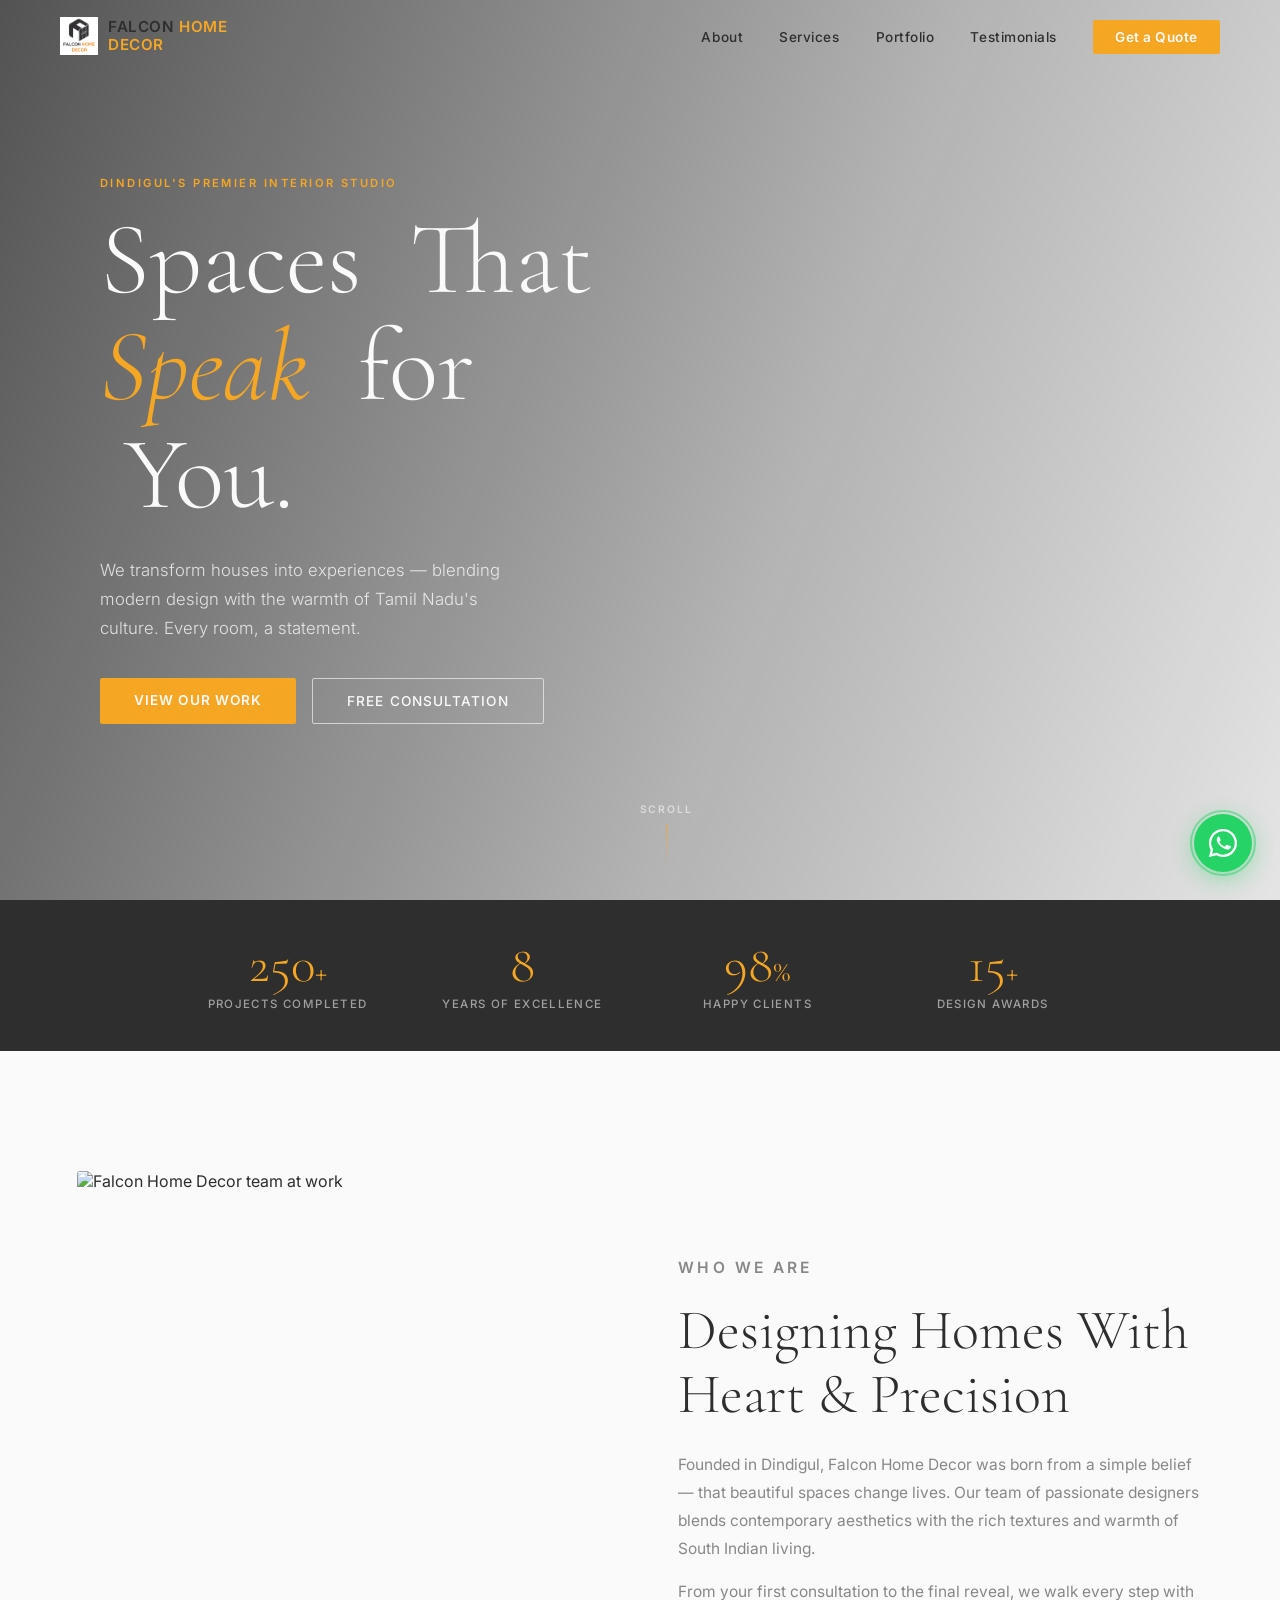
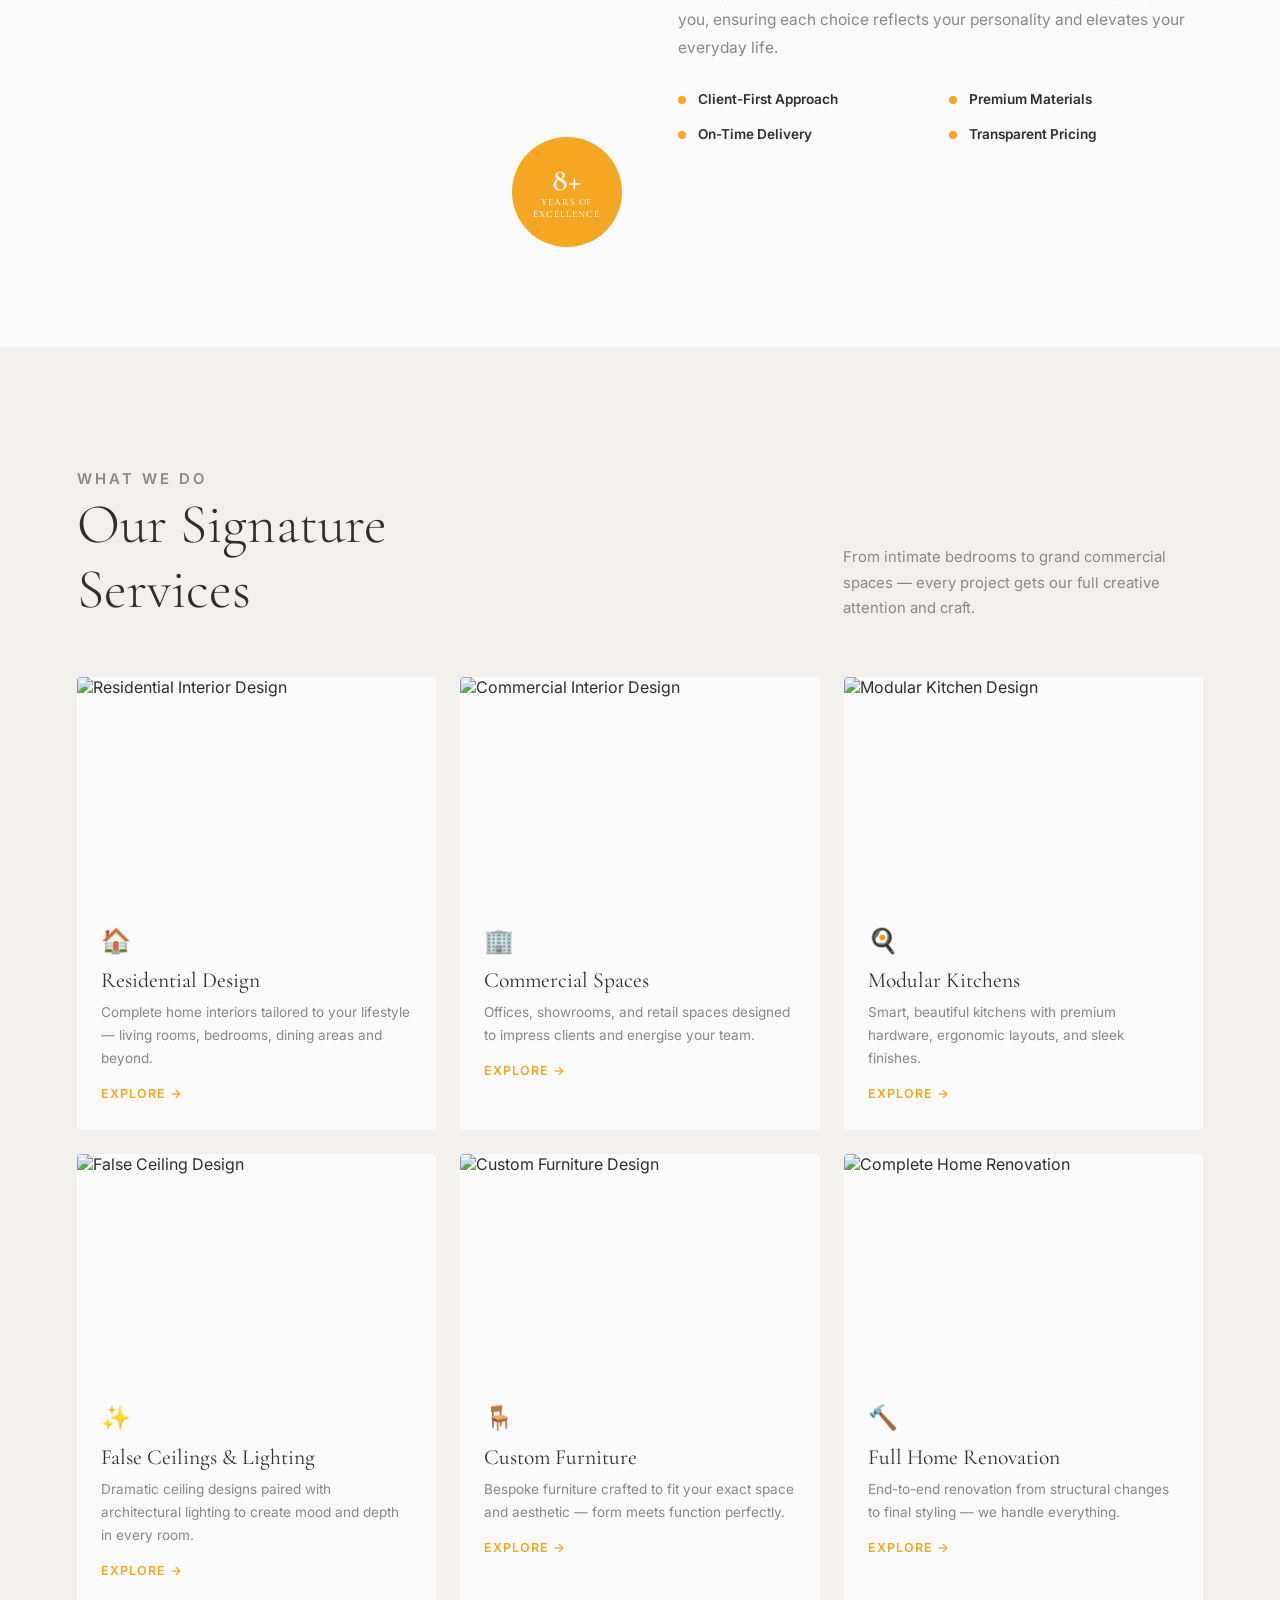
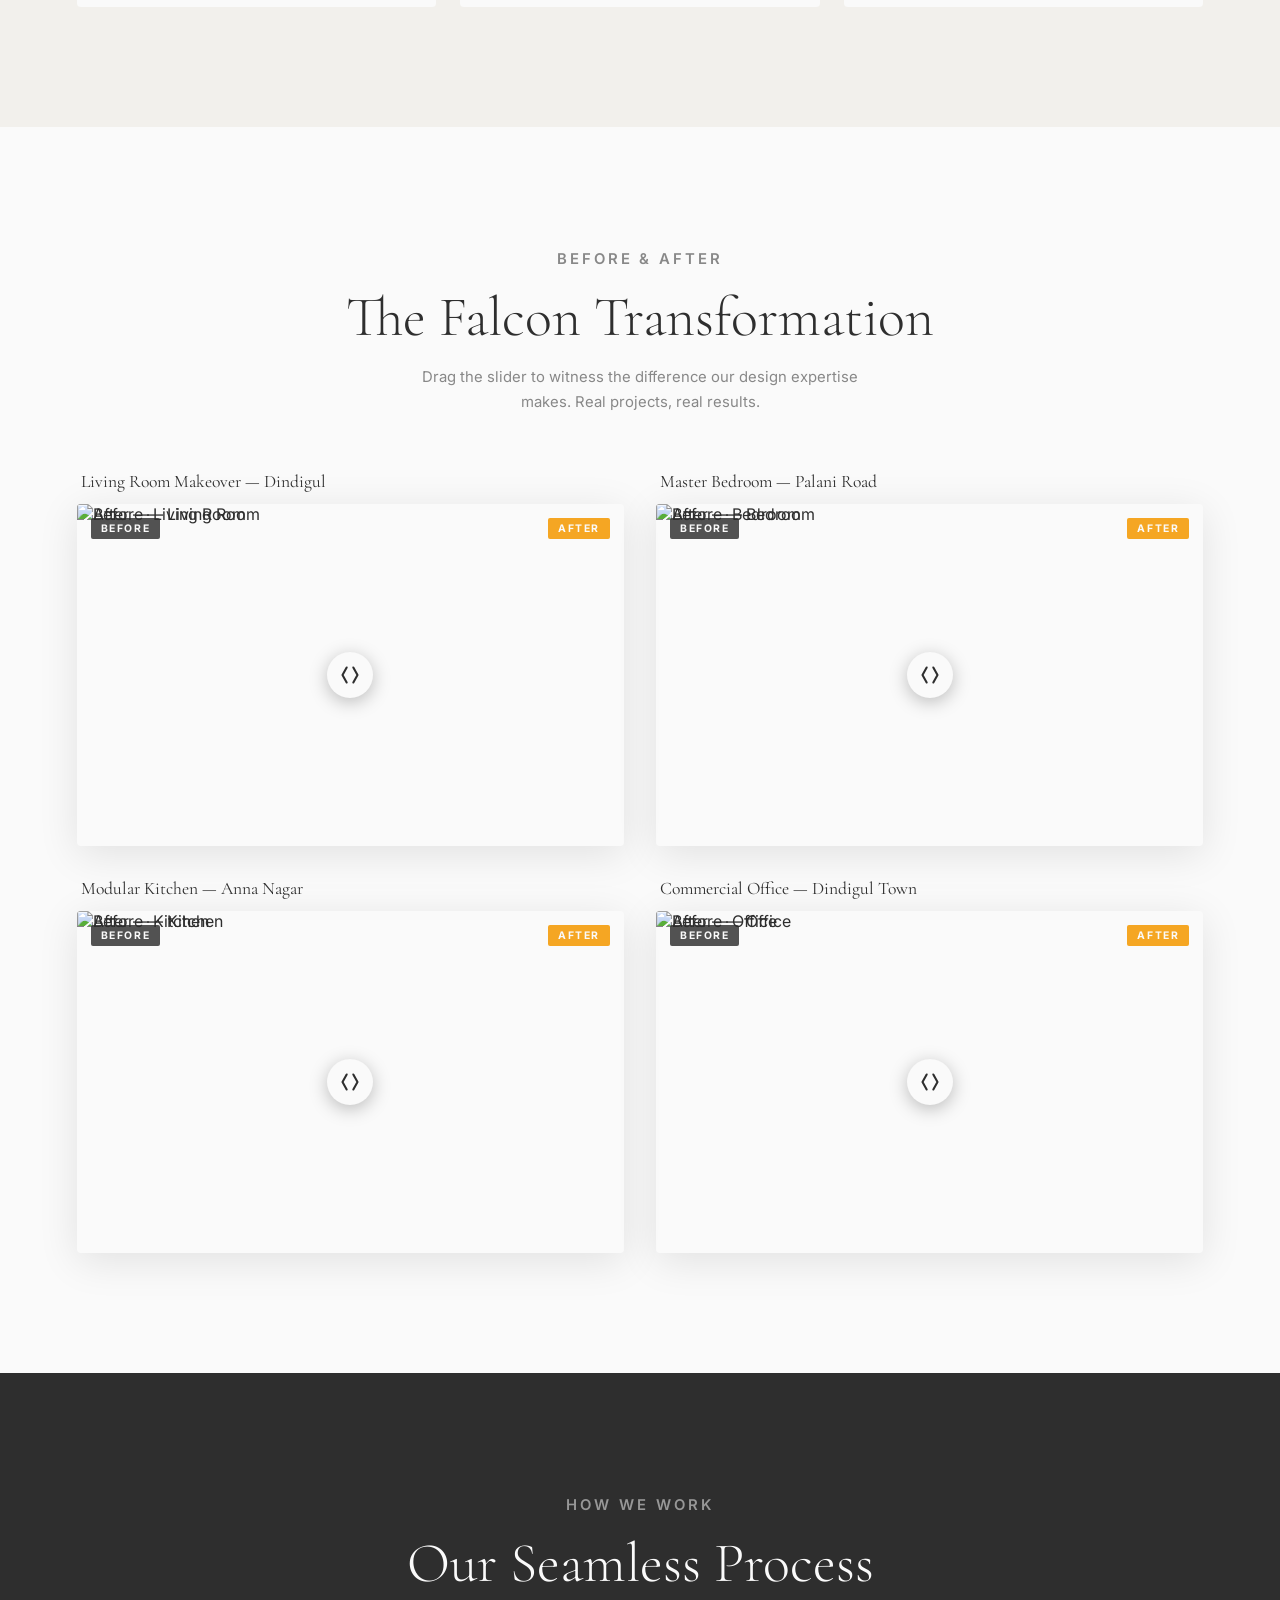
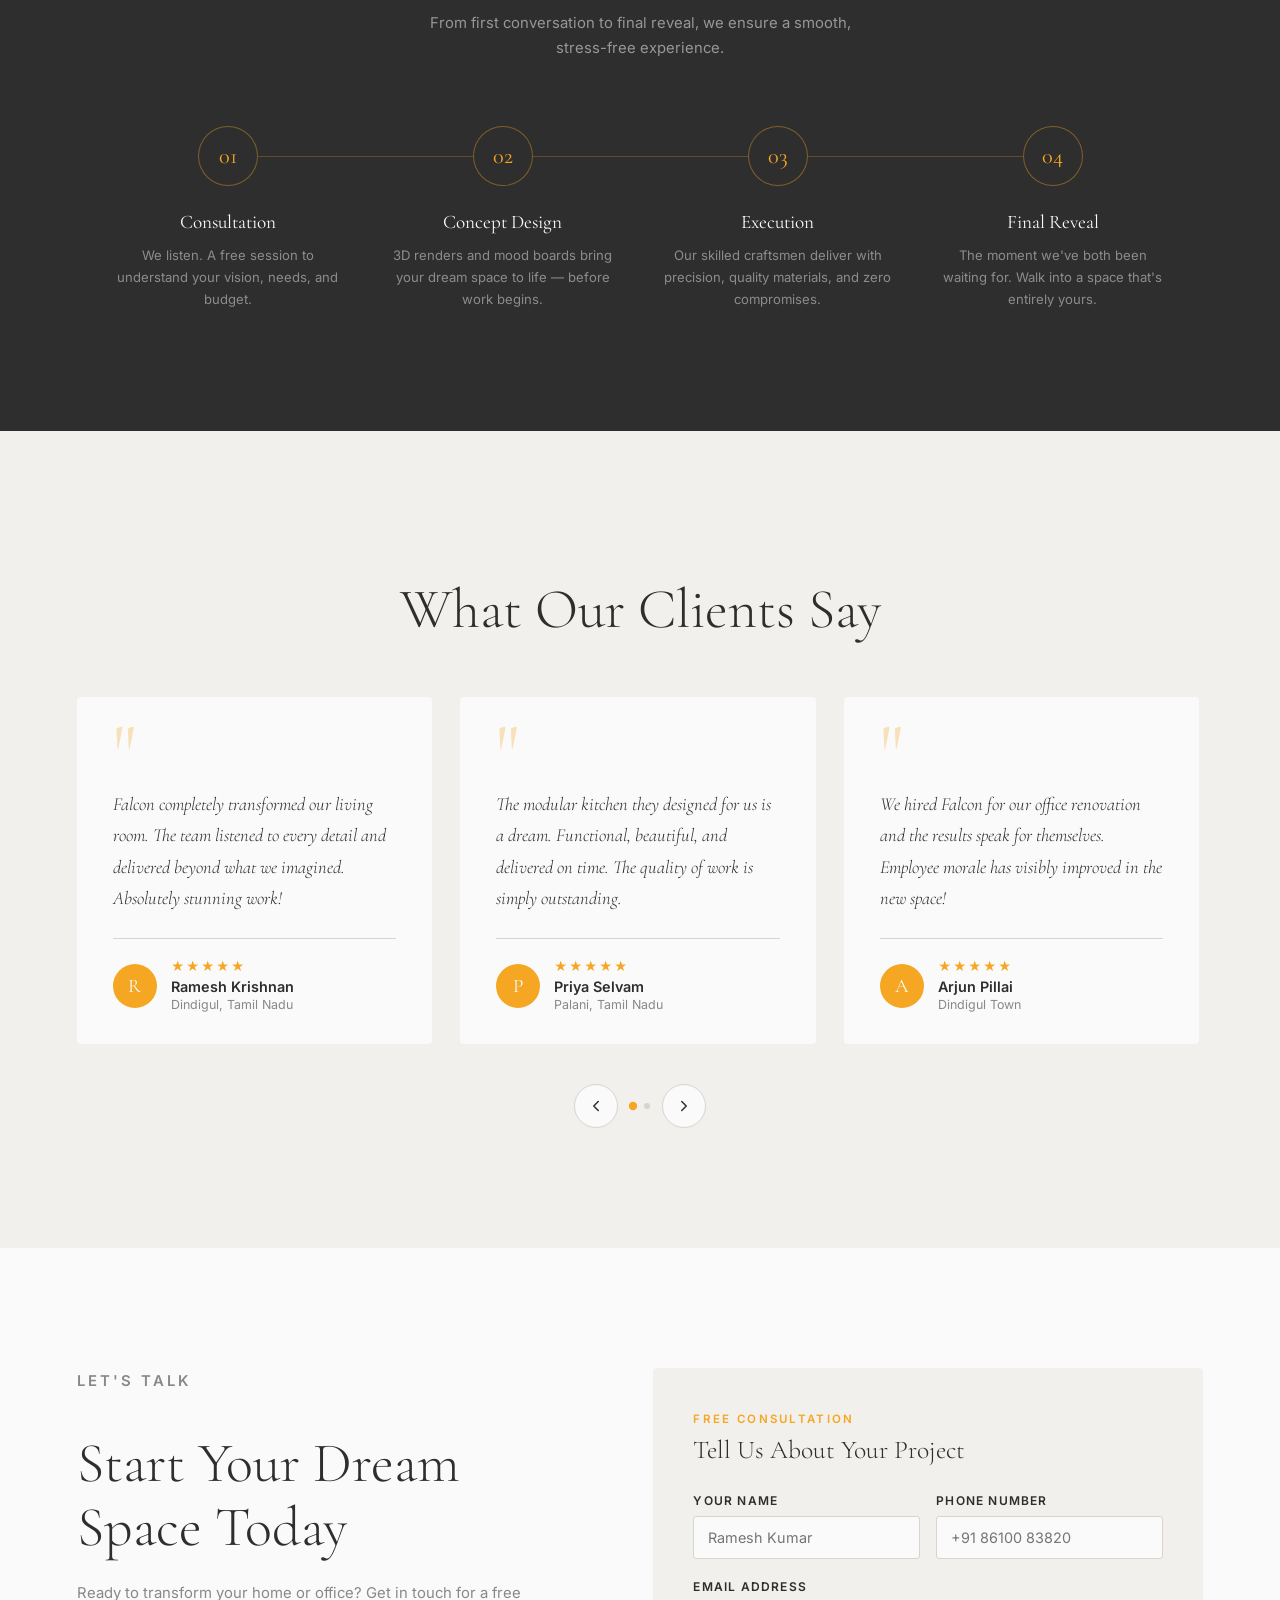
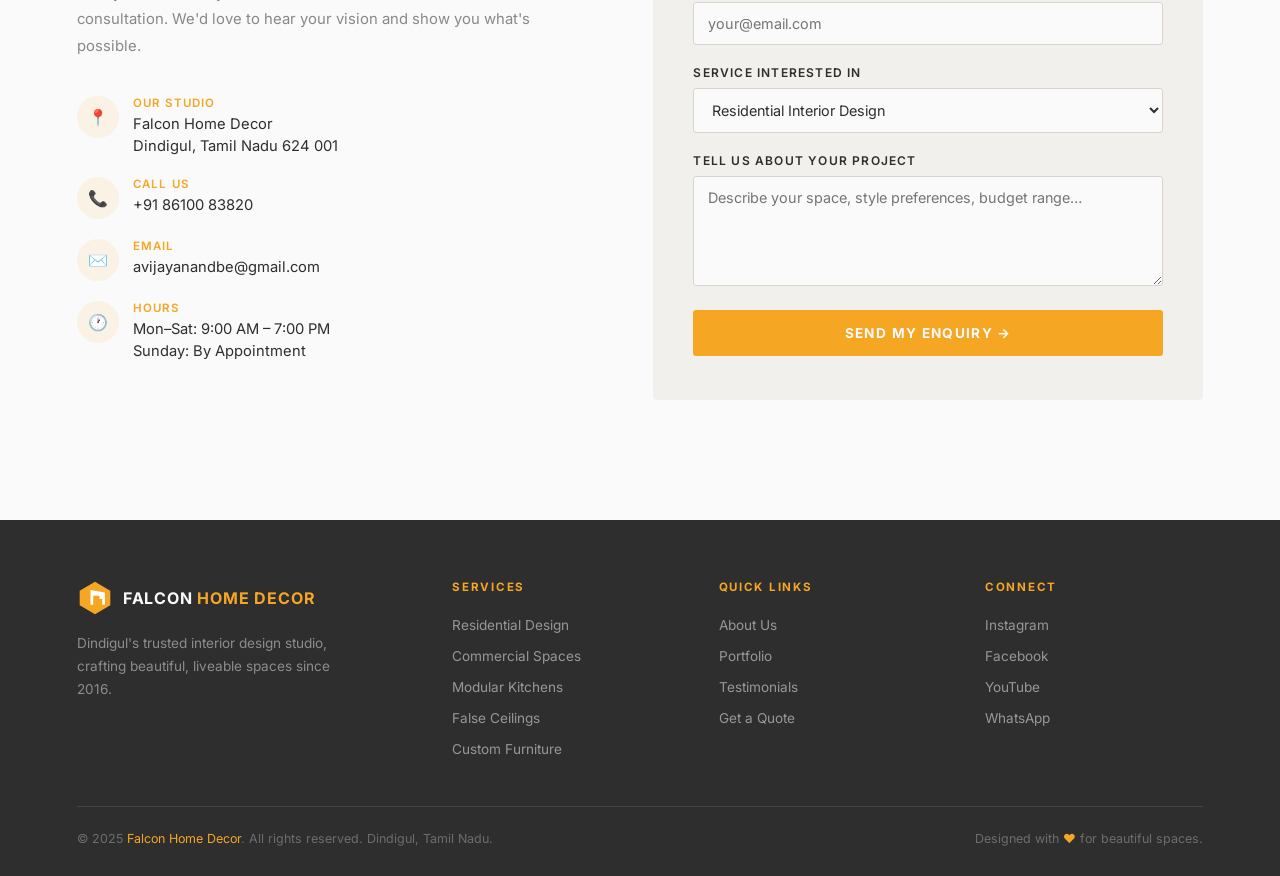
==== commit 0a504459: "Update index.html" ====
--- a/website/index.html
+++ b/website/index.html
@@ -191,10 +191,17 @@
     }
     .hero-bg {
       position: absolute;
-      inset: -10%;
+      inset: 0;
       background: url('https://images.unsplash.com/photo-1586023492125-27b2c045efd7?w=1600&q=85&auto=format') center/cover no-repeat;
       will-change: transform;
-      animation: heroPan 20s ease-in-out infinite alternate;
+      transform: scale(1.04);
+    }
+    
+    @media (min-width: 768px) {
+      .hero-bg {
+        inset: -6%;
+        animation: heroPan 20s ease-in-out infinite alternate;
+      }
     }
     @keyframes heroPan {
       from { transform: scale(1.08) translate(0, 0); }
